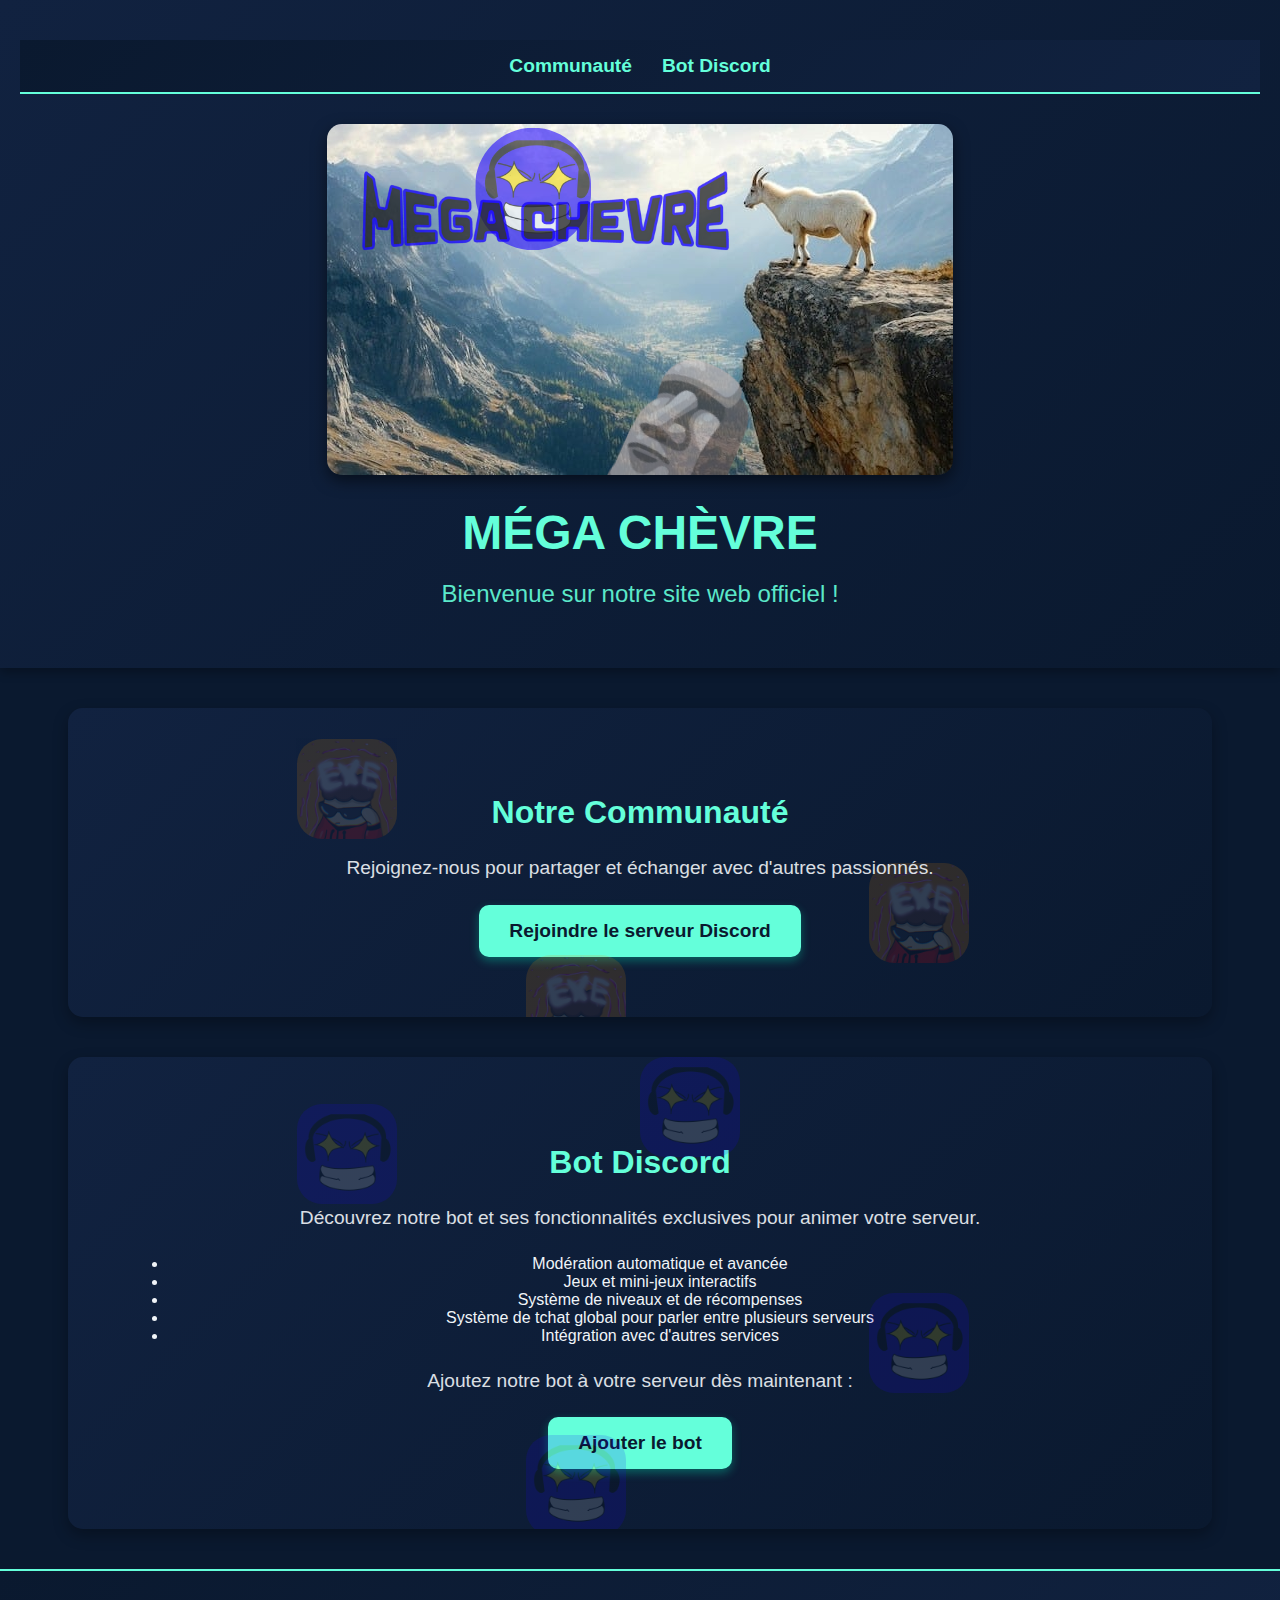
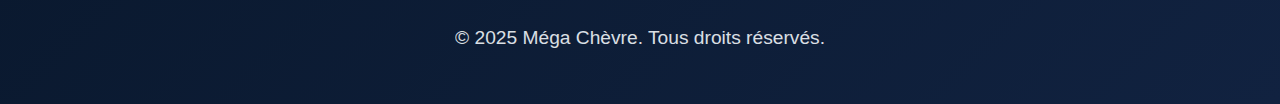
==== index.html @ 12d1c6c4 "Add files via upload" ====
<!DOCTYPE html>
<html lang="fr">
<head>
    <meta charset="UTF-8">
    <meta name="viewport" content="width=device-width, initial-scale=1.0">
    <title>Méga Chèvre | Accueil</title>
    <link rel="icon" href="Images/favicon.png" type="image/x-icon">
    <link rel="stylesheet" href="style.css">
</head>
<body>
    <header>
        <nav>
            <div class="nav-container">
                <a href="#Communaute" class="navigation-item">Communauté</a>
                <a href="#BotDiscord" class="navigation-item">Bot Discord</a>
            </div>
        </nav>
        <div class="banner">
            <img src="Images/banner.png" alt="Bannière Méga Chèvre">
        </div>
        <h1 id="title">Méga Chèvre</h1>
        <h2 id="subtitle">Bienvenue sur notre site web officiel !</h2>
    </header>
    <main>
        <section id="Communaute" class="section-container communaute-background">
            <div class="floating-images">
                <img src="Images/eliottexe_logo.png" alt="Bot Icon 1" class="floating-image">
                <img src="Images/eliottexe_logo.png" alt="Bot Icon 2" class="floating-image">
                <img src="Images/eliottexe_logo.png" alt="Bot Icon 3" class="floating-image">
            </div>
            <h2>Notre Communauté</h2>
            <p>Rejoignez-nous pour partager et échanger avec d'autres passionnés.</p>
            <a href="https://discord.gg/kjXVtxZYvr" target="_blank" class="button">Rejoindre le serveur Discord</a>
        </section>
        <section id="BotDiscord" class="section-container bot-background">
            <div class="floating-images">
                <img src="Images/megachevre_logo.png" alt="Bot Icon 1" class="floating-image">
                <img src="Images/megachevre_logo.png" alt="Bot Icon 2" class="floating-image">
                <img src="Images/megachevre_logo.png" alt="Bot Icon 3" class="floating-image">
                <img src="Images/megachevre_logo.png" alt="Bot Icon 4" class="floating-image">
            </div>
            <h2>Bot Discord</h2>
            <p>Découvrez notre bot et ses fonctionnalités exclusives pour animer votre serveur.</p>
            <ul>
                <li>Modération automatique et avancée</li>
                <li>Jeux et mini-jeux interactifs</li>
                <li>Système de niveaux et de récompenses</li>
                <li>Système de tchat global pour parler entre plusieurs serveurs</li>
                <li>Intégration avec d'autres services</li>
            </ul>
            <p>Ajoutez notre bot à votre serveur dès maintenant :</p>
            <a href="https://discord.com/oauth2/authorize?client_id=1223411356032696430" target="_blank" class="button">Ajouter le bot</a>
        </section>
    </main>
    <footer>
        <p>&copy; 2025 Méga Chèvre. Tous droits réservés.</p>
    </footer>
</body>
</html>
---- style.css ----
/* General Styles */
body {
    font-family: 'Poppins', sans-serif;
    margin: 0;
    padding: 0;
    background-color: #0A192F;
    color: #F0F4F8;
    overflow-x: hidden;
}

/* Header */
header {
    text-align: center;
    padding: 40px 20px;
    background: linear-gradient(135deg, #112240, #0A192F);
    box-shadow: 0 4px 10px rgba(0, 0, 0, 0.3);
}

#title {
    font-size: 3rem;
    margin: 10px 0;
    color: #64FFDA;
    font-weight: bold;
    text-transform: uppercase;
}

#subtitle {
    font-size: 1.5rem;
    font-weight: 300;
    opacity: 0.9;
}

/* Navigation */
nav {
    background: linear-gradient(135deg, #0A192F, #112240);
    padding: 15px 0;
    display: flex;
    justify-content: center;
    border-bottom: 2px solid #64FFDA;
    position: sticky;
    top: 0;
    width: 100%;
    z-index: 100;
}

.nav-container {
    display: flex;
    gap: 30px;
}

.navigation-item {
    text-decoration: none;
    color: #64FFDA;
    font-weight: bold;
    font-size: 1.2rem;
    transition: all 0.3s ease-in-out;
    position: relative;
}

.navigation-item::after {
    content: '';
    display: block;
    width: 0;
    height: 3px;
    background: #64FFDA;
    transition: width 0.3s;
    position: absolute;
    bottom: -5px;
    left: 50%;
    transform: translateX(-50%);
}

.navigation-item:hover::after {
    width: 100%;
}

.navigation-item:hover {
    color: #F0F4F8;
}

/* Banner */
.banner img {
    max-width: 90%;
    height: auto;
    display: block;
    margin: 30px auto;
    border-radius: 15px;
    box-shadow: 0 6px 15px rgba(0, 0, 0, 0.5);
}

/* Sections */
.section-container {
    padding: 60px;
    text-align: center;
    background: linear-gradient(135deg, #112240, #0A192F);
    margin: 40px auto;
    width: 80%;
    border-radius: 15px;
    box-shadow: 0 6px 15px rgba(0, 0, 0, 0.3);
    transition: transform 0.3s ease-in-out;
}

.section-container:hover {
    transform: scale(1.02);
}

h2 {
    color: #64FFDA;
    font-size: 2rem;
    margin-bottom: 20px;
}

p {
    font-size: 1.2rem;
    line-height: 1.8;
    opacity: 0.9;
}

/* Floating Images for Bot Discord and Community Sections */
.bot-background, .communaute-background {
    position: relative;
    overflow: hidden;
}

.floating-images {
    position: absolute;
    width: 100%;
    height: 100%;
    top: 0;
    left: 0;
    pointer-events: none;
}

.floating-image {
    position: absolute;
    width: 100px;
    opacity: 0.15;
    animation: floatAnimation 6s infinite ease-in-out;
    border-radius: 25px;
}

.floating-image:nth-child(1) {
    top: 10%;
    left: 20%;
    animation-duration: 5s;
}

.floating-image:nth-child(2) {
    top: 50%;
    left: 70%;
    animation-duration: 7s;
}

.floating-image:nth-child(3) {
    top: 80%;
    left: 40%;
    animation-duration: 6s;
}

@keyframes floatAnimation {
    0% { transform: translateY(0); }
    50% { transform: translateY(-20px); }
    100% { transform: translateY(0); }
}

/* Button */
.button {
    display: inline-block;
    padding: 15px 30px;
    font-size: 1.2rem;
    font-weight: bold;
    color: #0A192F;
    background-color: #64FFDA;
    border: none;
    border-radius: 10px;
    text-decoration: none;
    transition: all 0.3s ease-in-out;
    box-shadow: 0 4px 10px rgba(0, 255, 200, 0.3);
}

.button:hover {
    background-color: #52e0c4;
    box-shadow: 0 6px 15px rgba(0, 255, 200, 0.5);
    transform: scale(1.05);
}

/* Footer */
footer {
    text-align: center;
    padding: 30px;
    background: linear-gradient(135deg, #0A192F, #112240);
    border-top: 2px solid #64FFDA;
    font-size: 1rem;
}
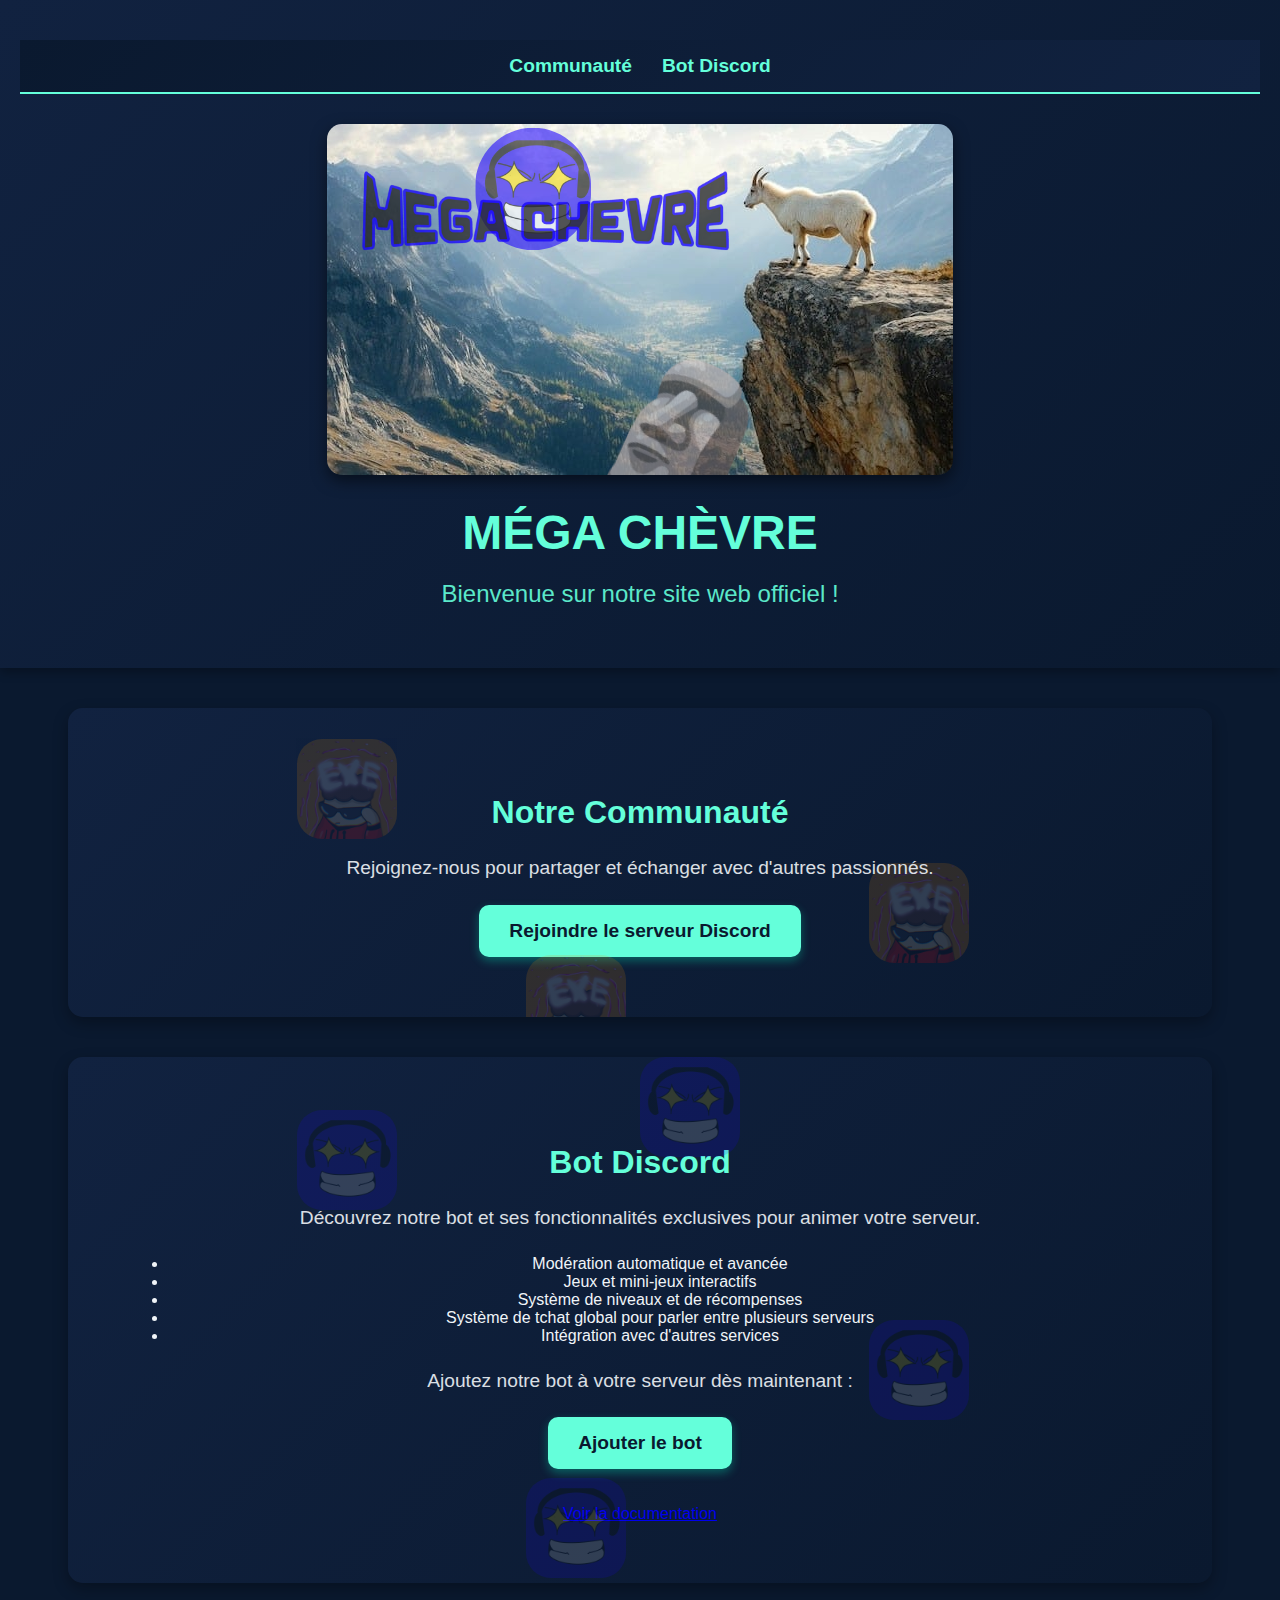
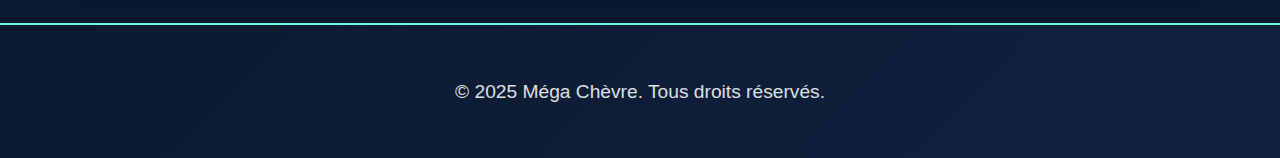
==== commit 8d7e69ef: "Update index.html" ====
--- a/index.html
+++ b/index.html
@@ -50,10 +50,12 @@
             </ul>
             <p>Ajoutez notre bot à votre serveur dès maintenant :</p>
             <a href="https://discord.com/oauth2/authorize?client_id=1223411356032696430" target="_blank" class="button">Ajouter le bot</a>
+            <br><br><br>
+            <a href="Pages/BotDocumentation/documentation.html" target="_blank">Voir la documentation</a>
         </section>
     </main>
     <footer>
         <p>&copy; 2025 Méga Chèvre. Tous droits réservés.</p>
     </footer>
 </body>
-</html>+</html>
--- a/style.css
+++ b/style.css
@@ -1,4 +1,9 @@
 /* General Styles */
+
+html {
+    scroll-behavior: smooth;
+}
+
 body {
     font-family: 'Poppins', sans-serif;
     margin: 0;
@@ -191,4 +196,4 @@
     background: linear-gradient(135deg, #0A192F, #112240);
     border-top: 2px solid #64FFDA;
     font-size: 1rem;
-}+}
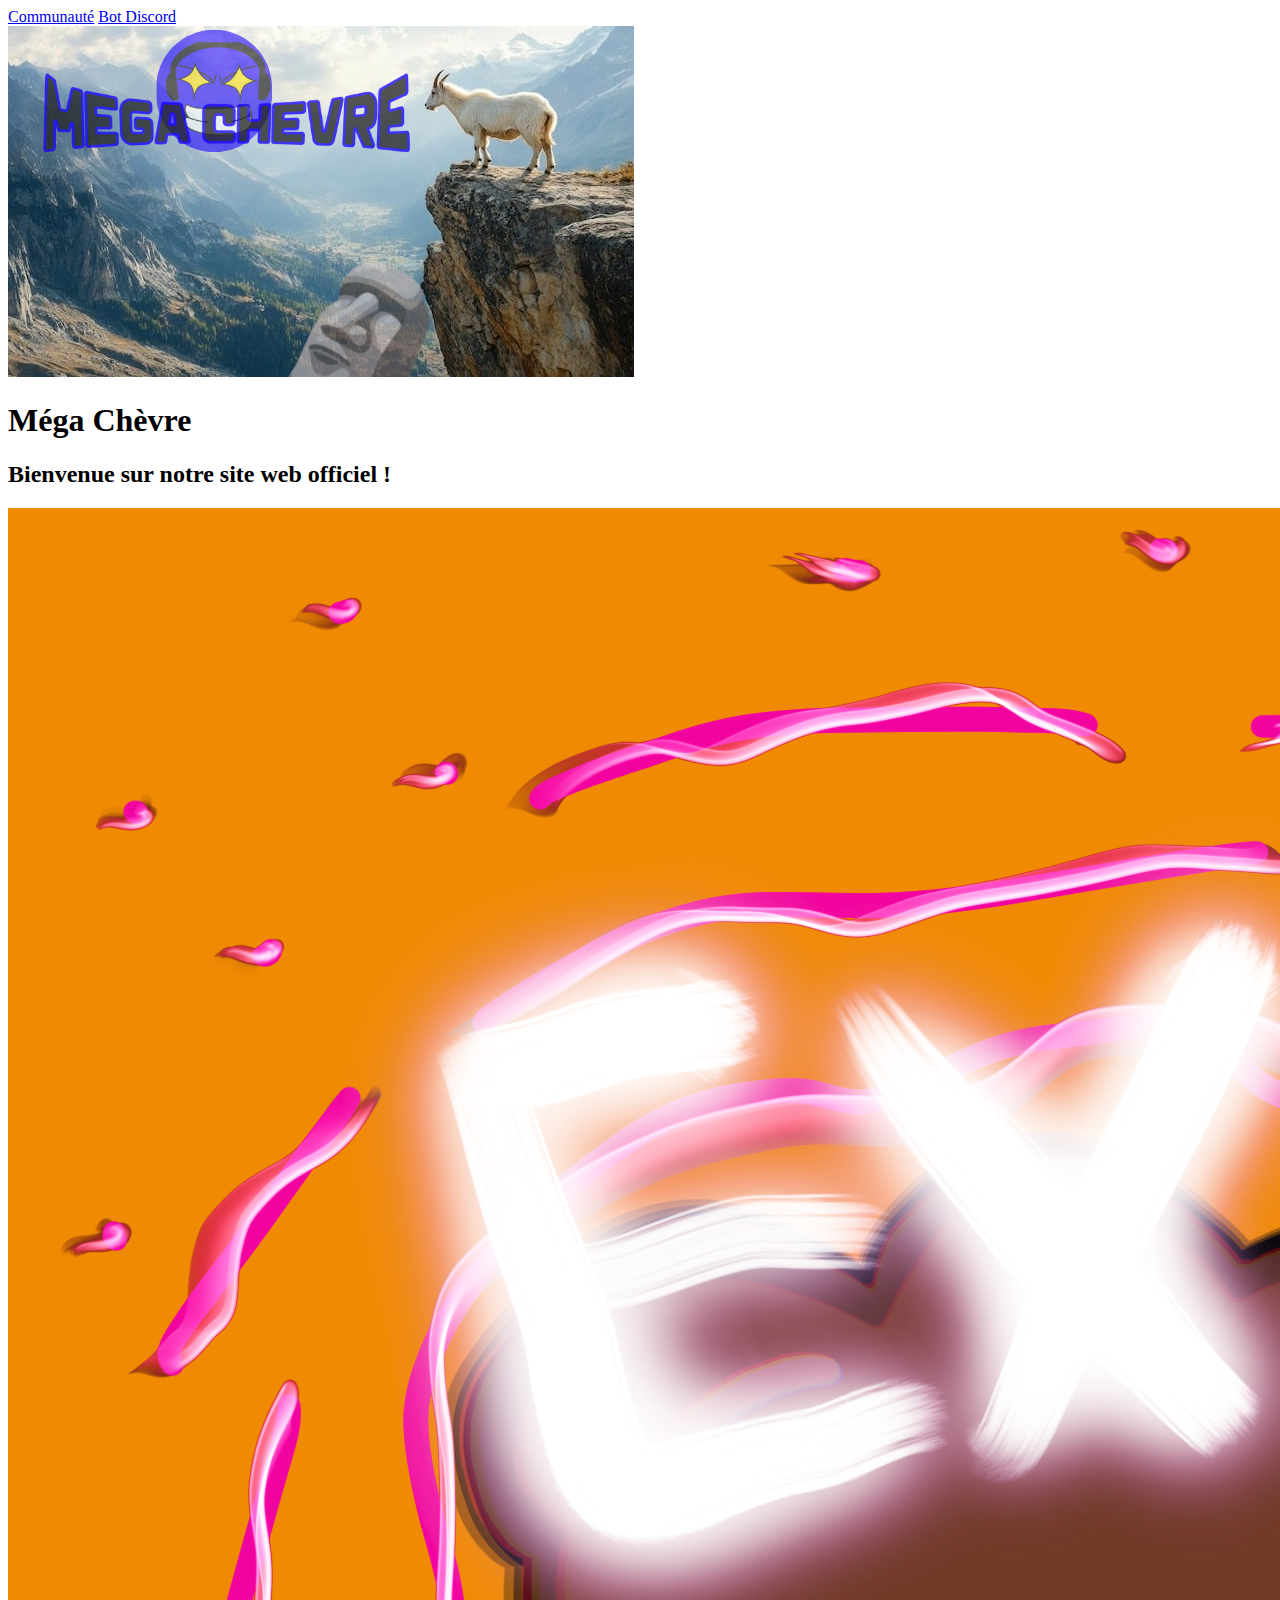
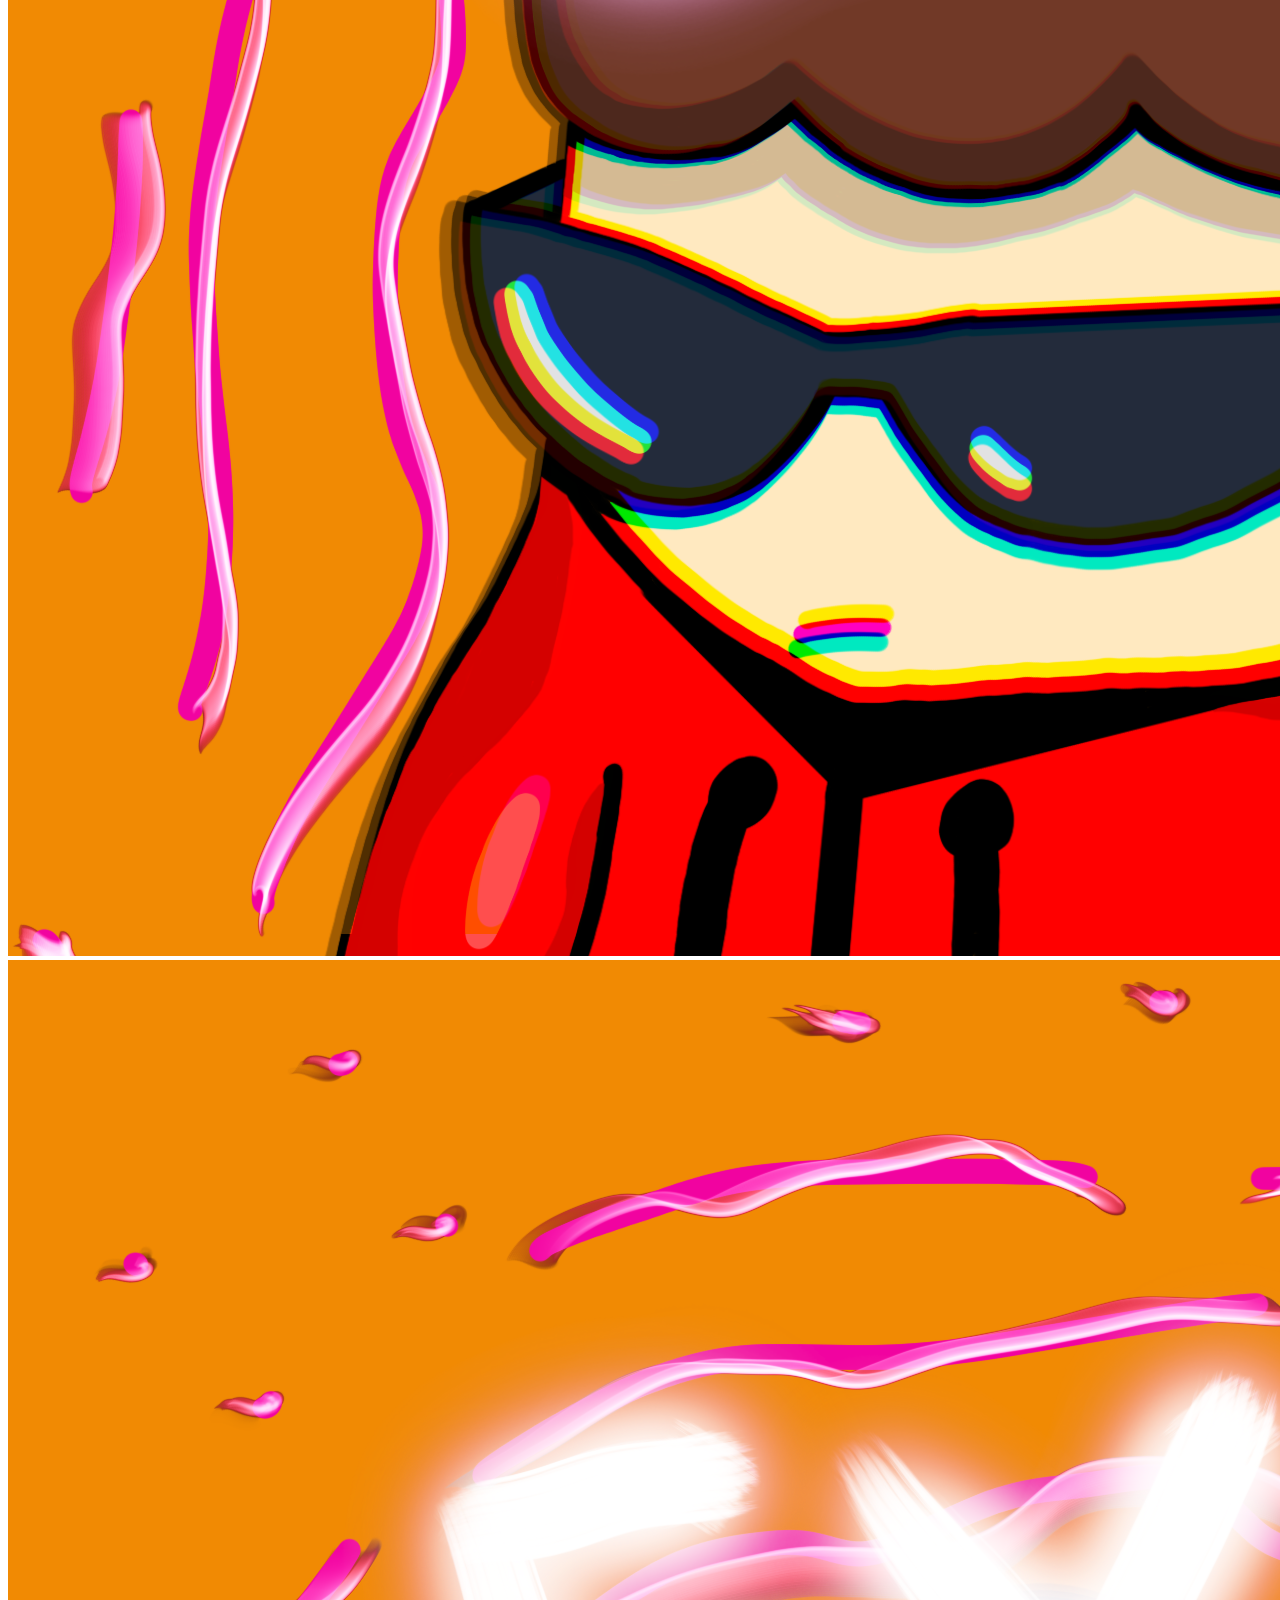
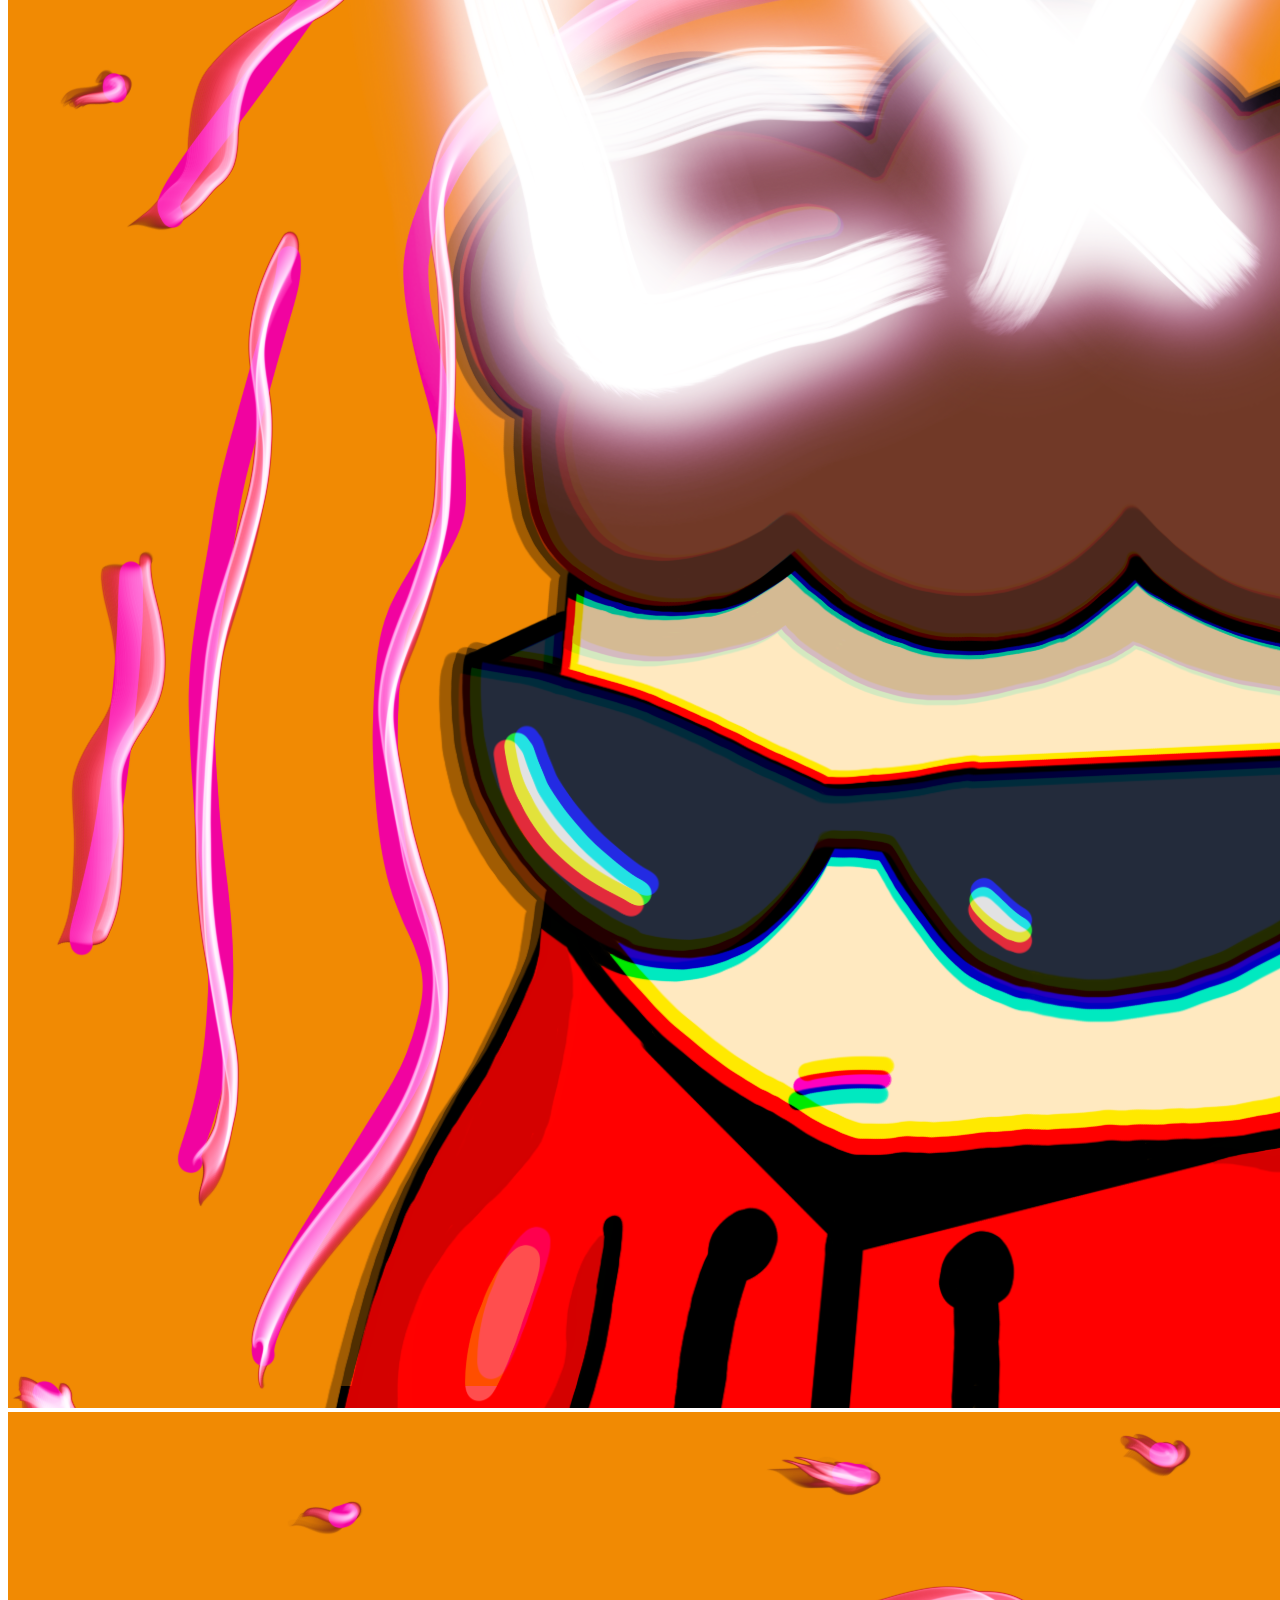
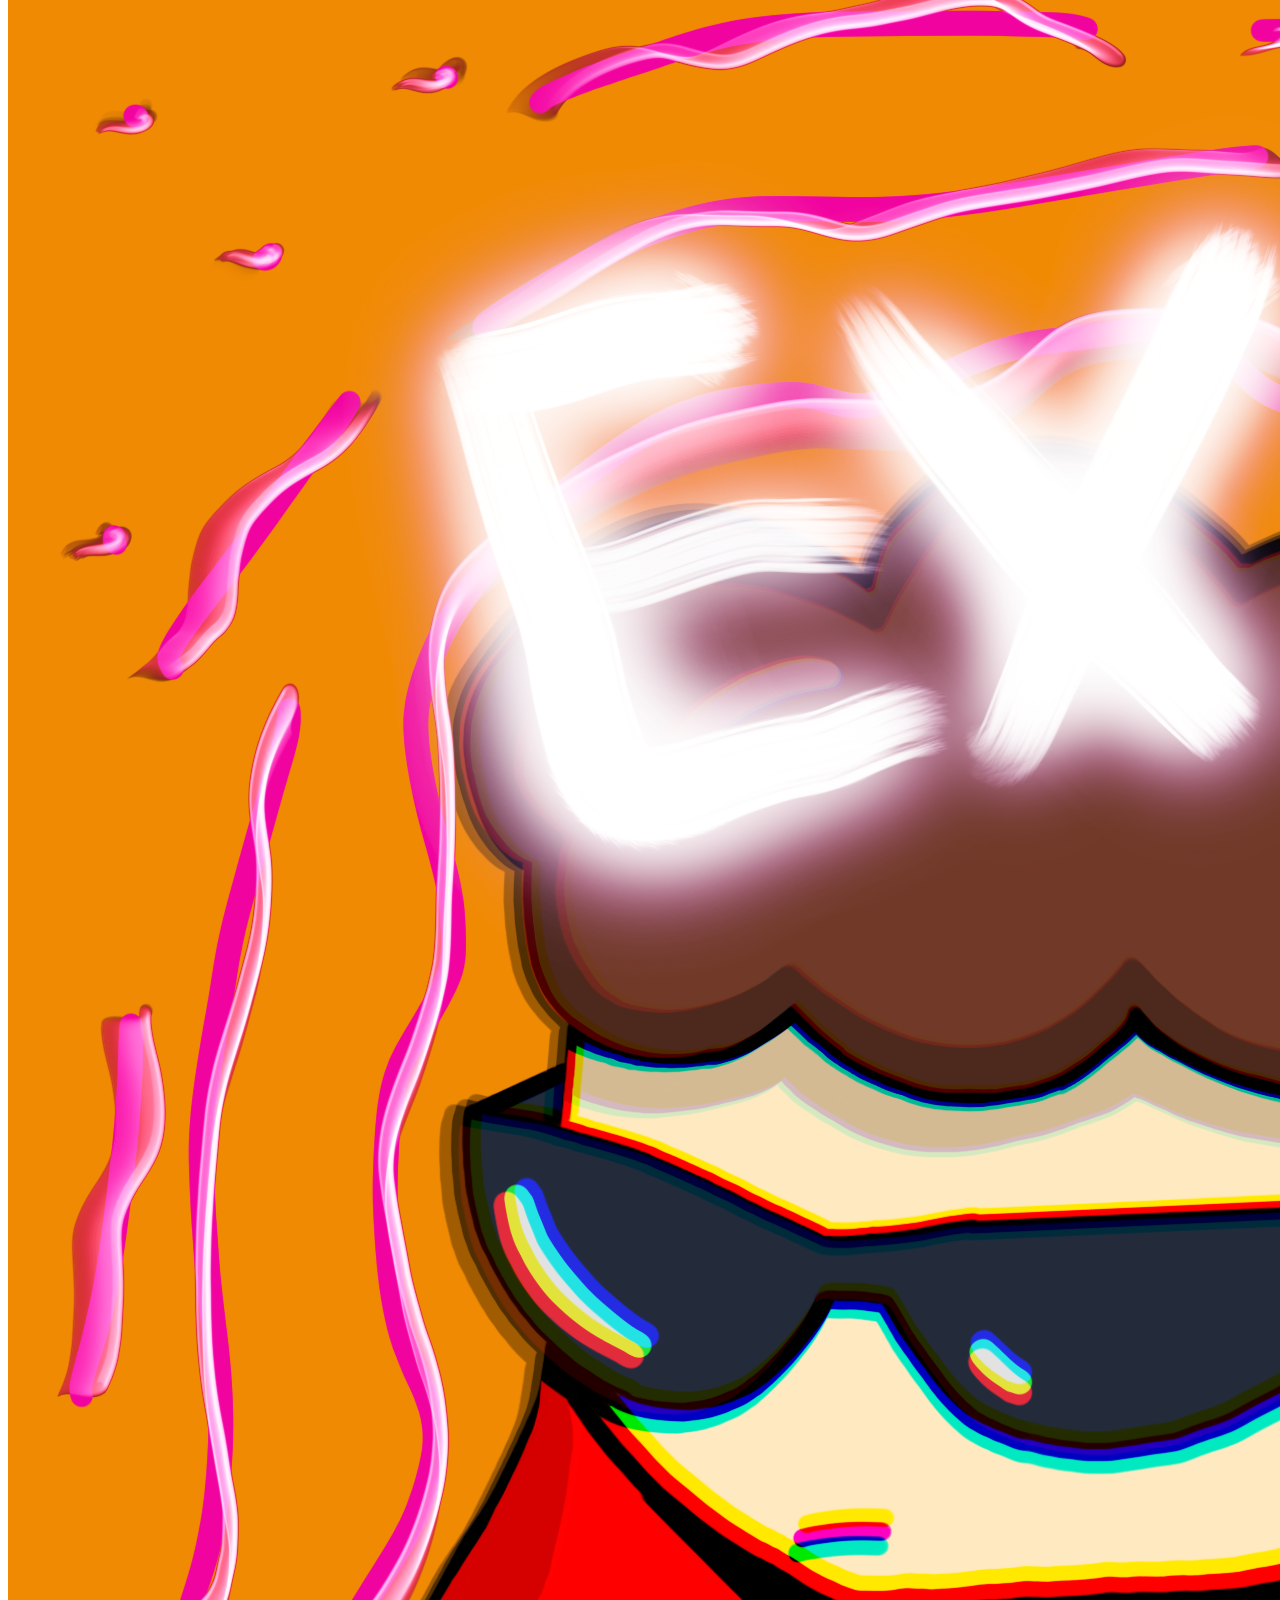
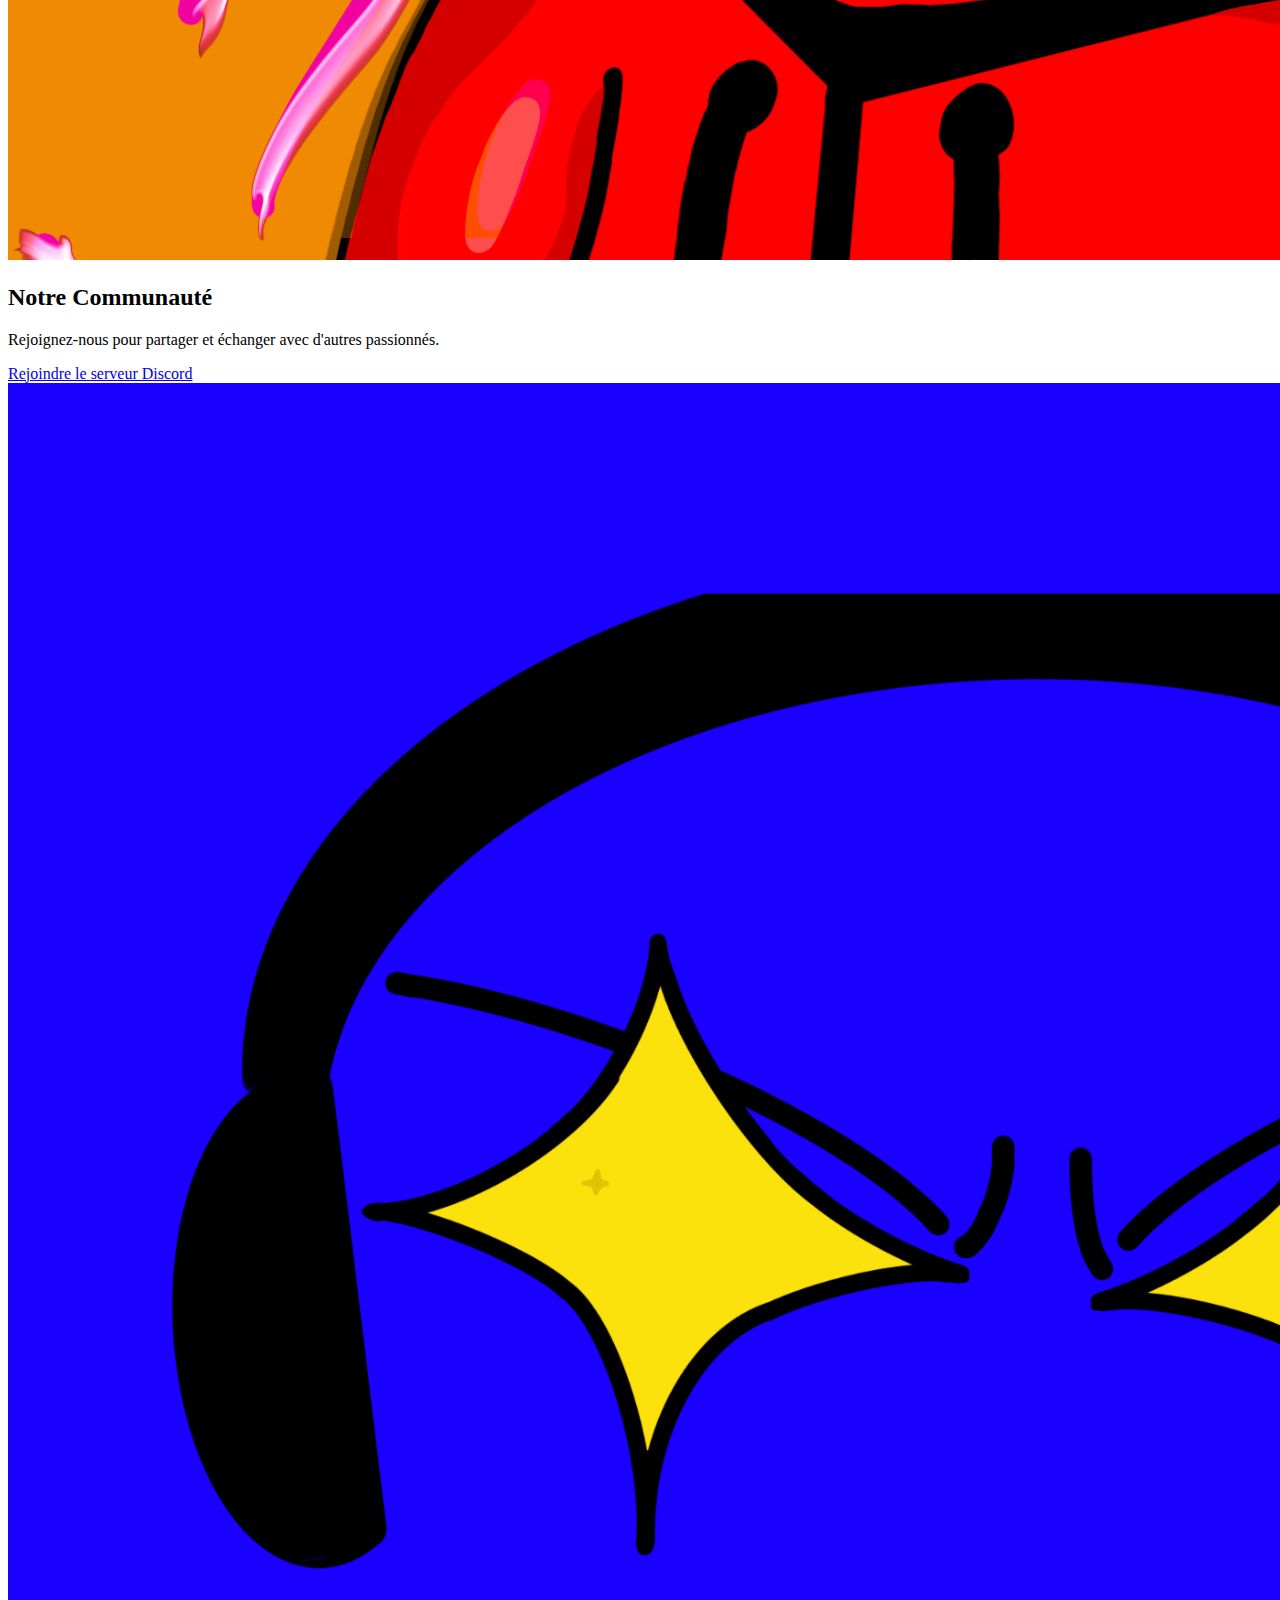
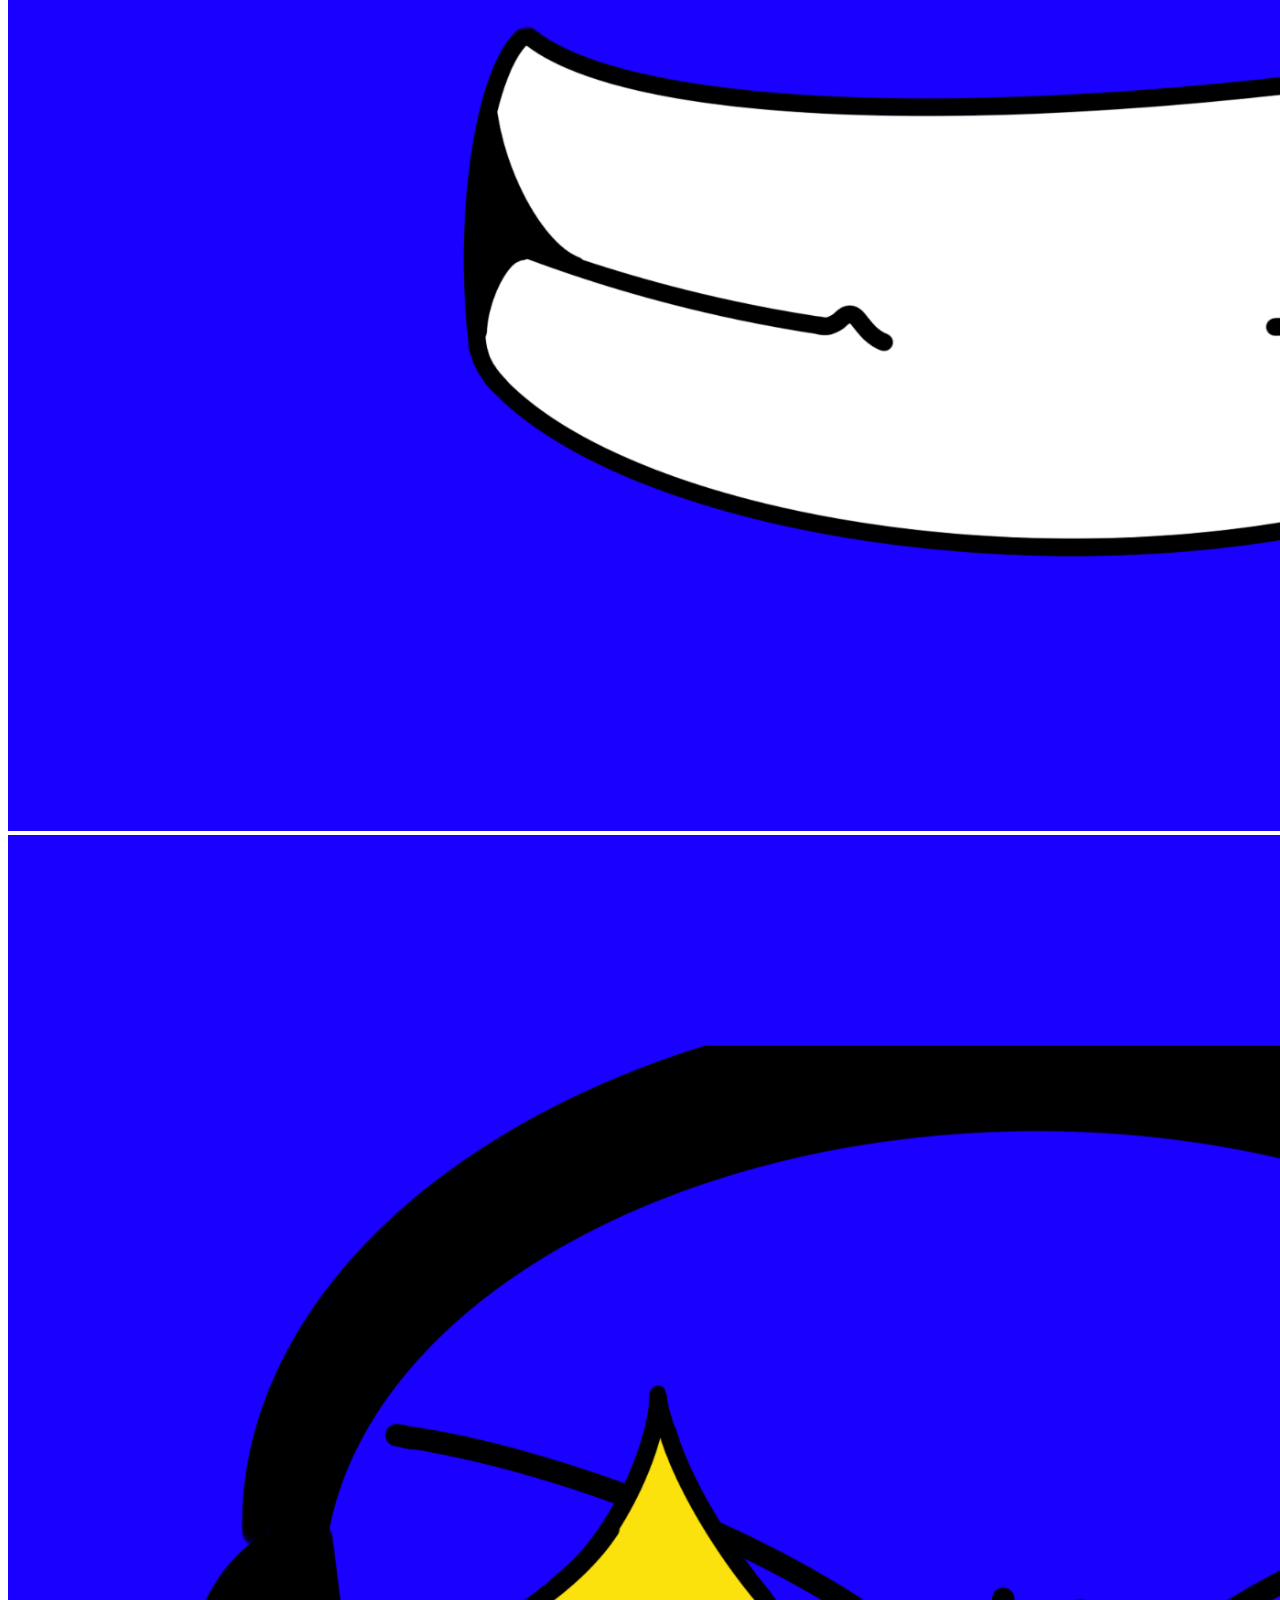
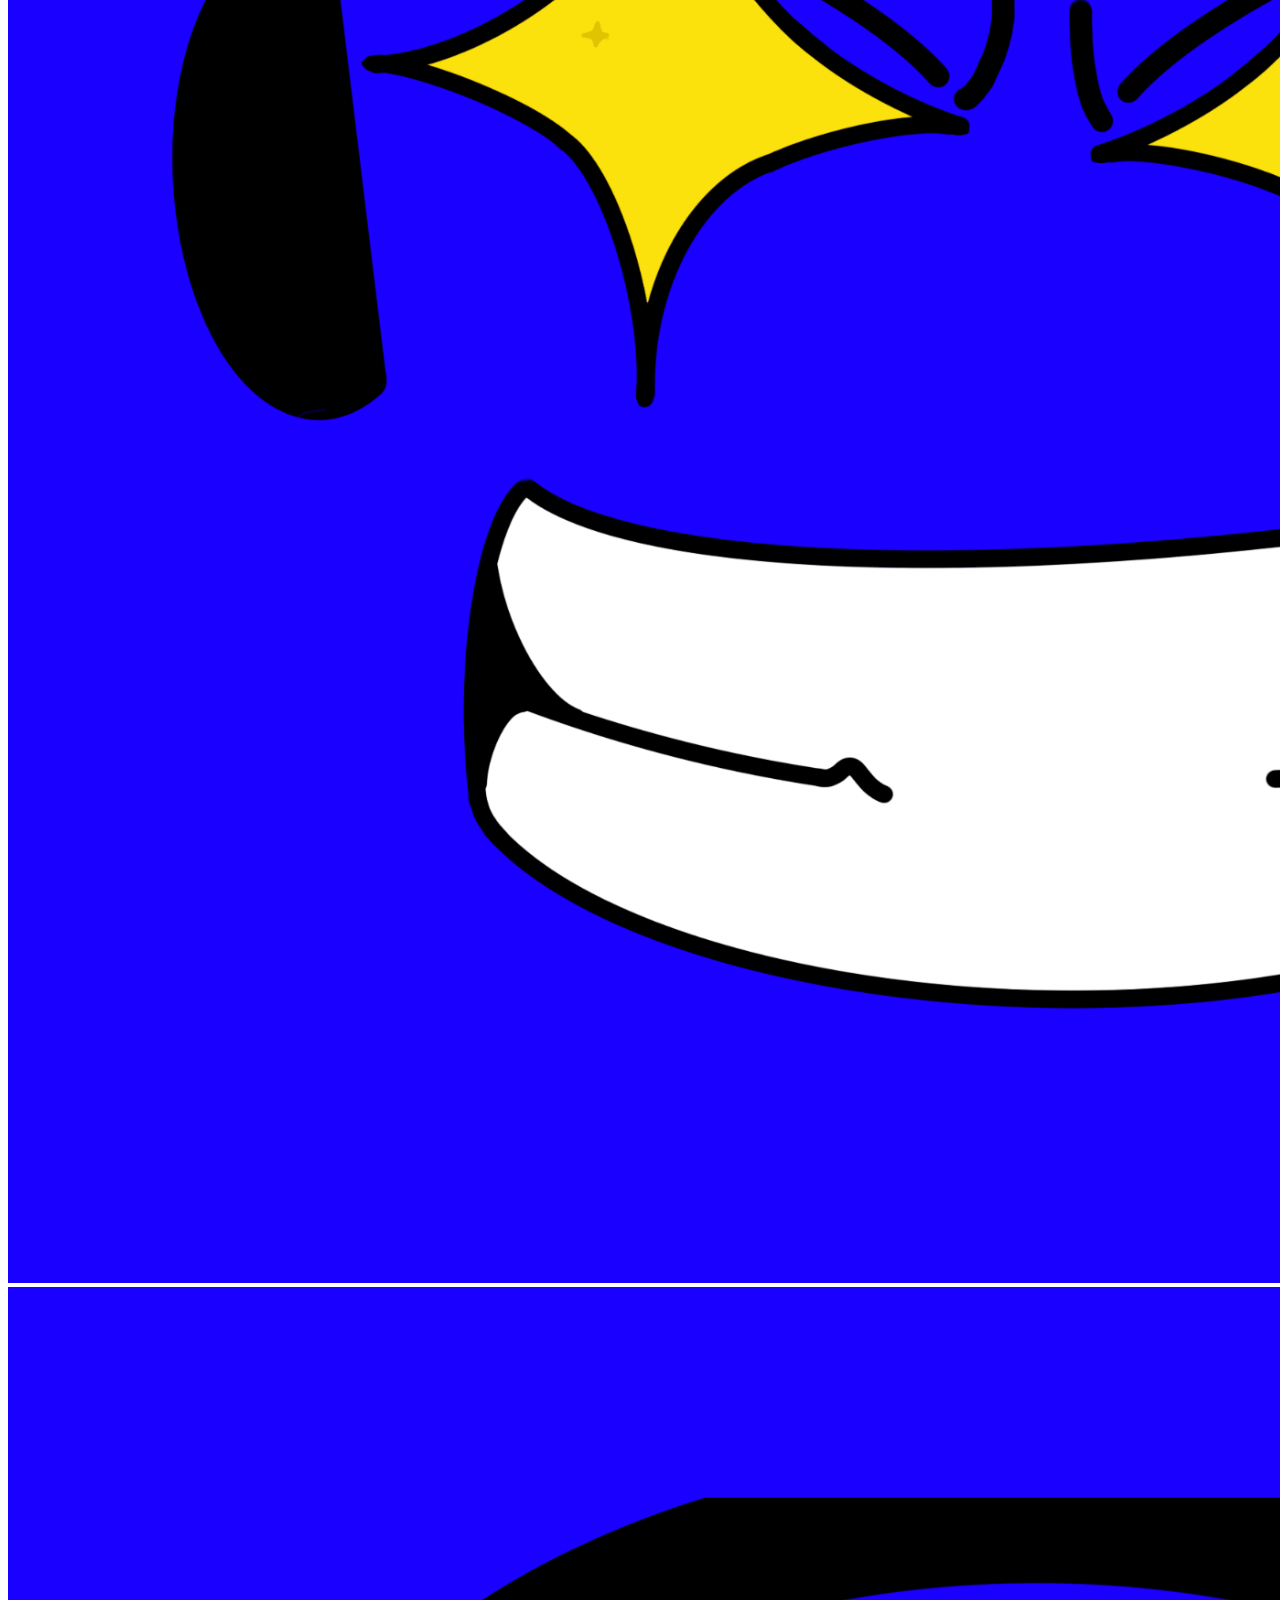
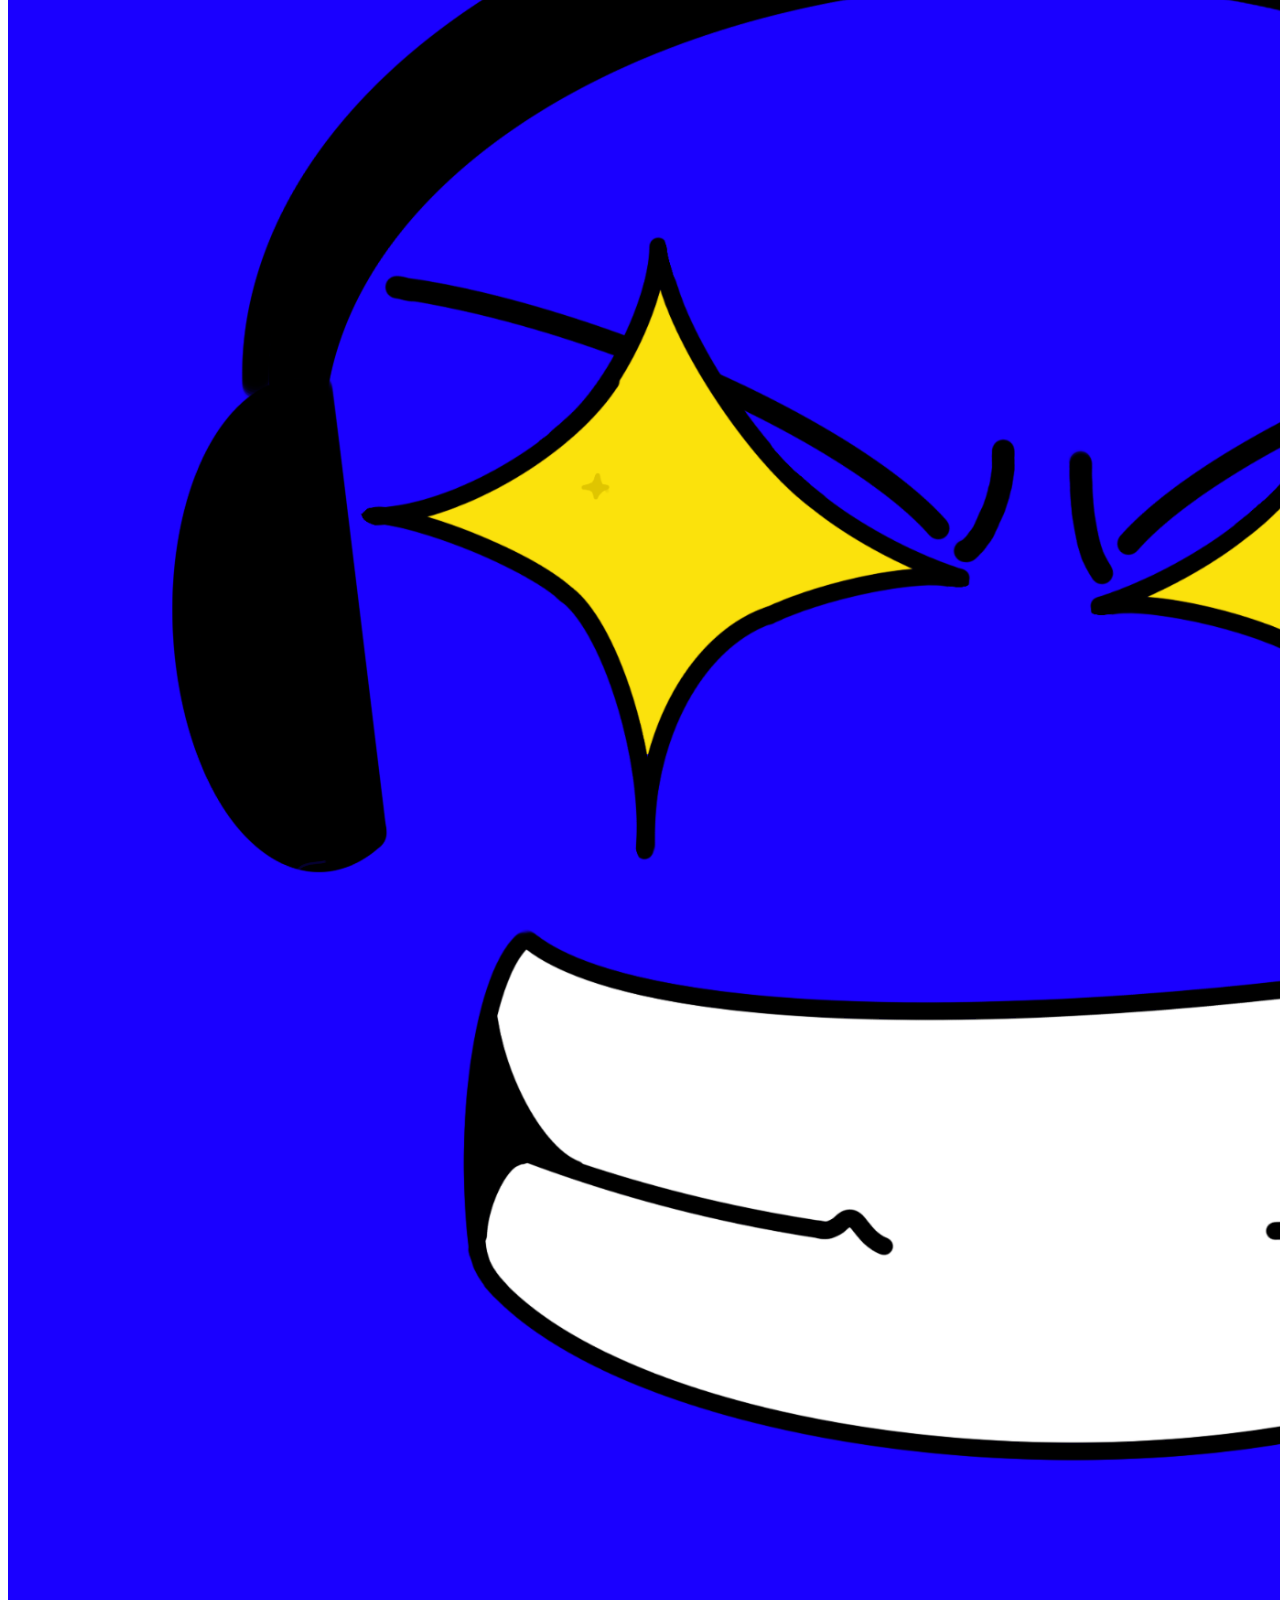
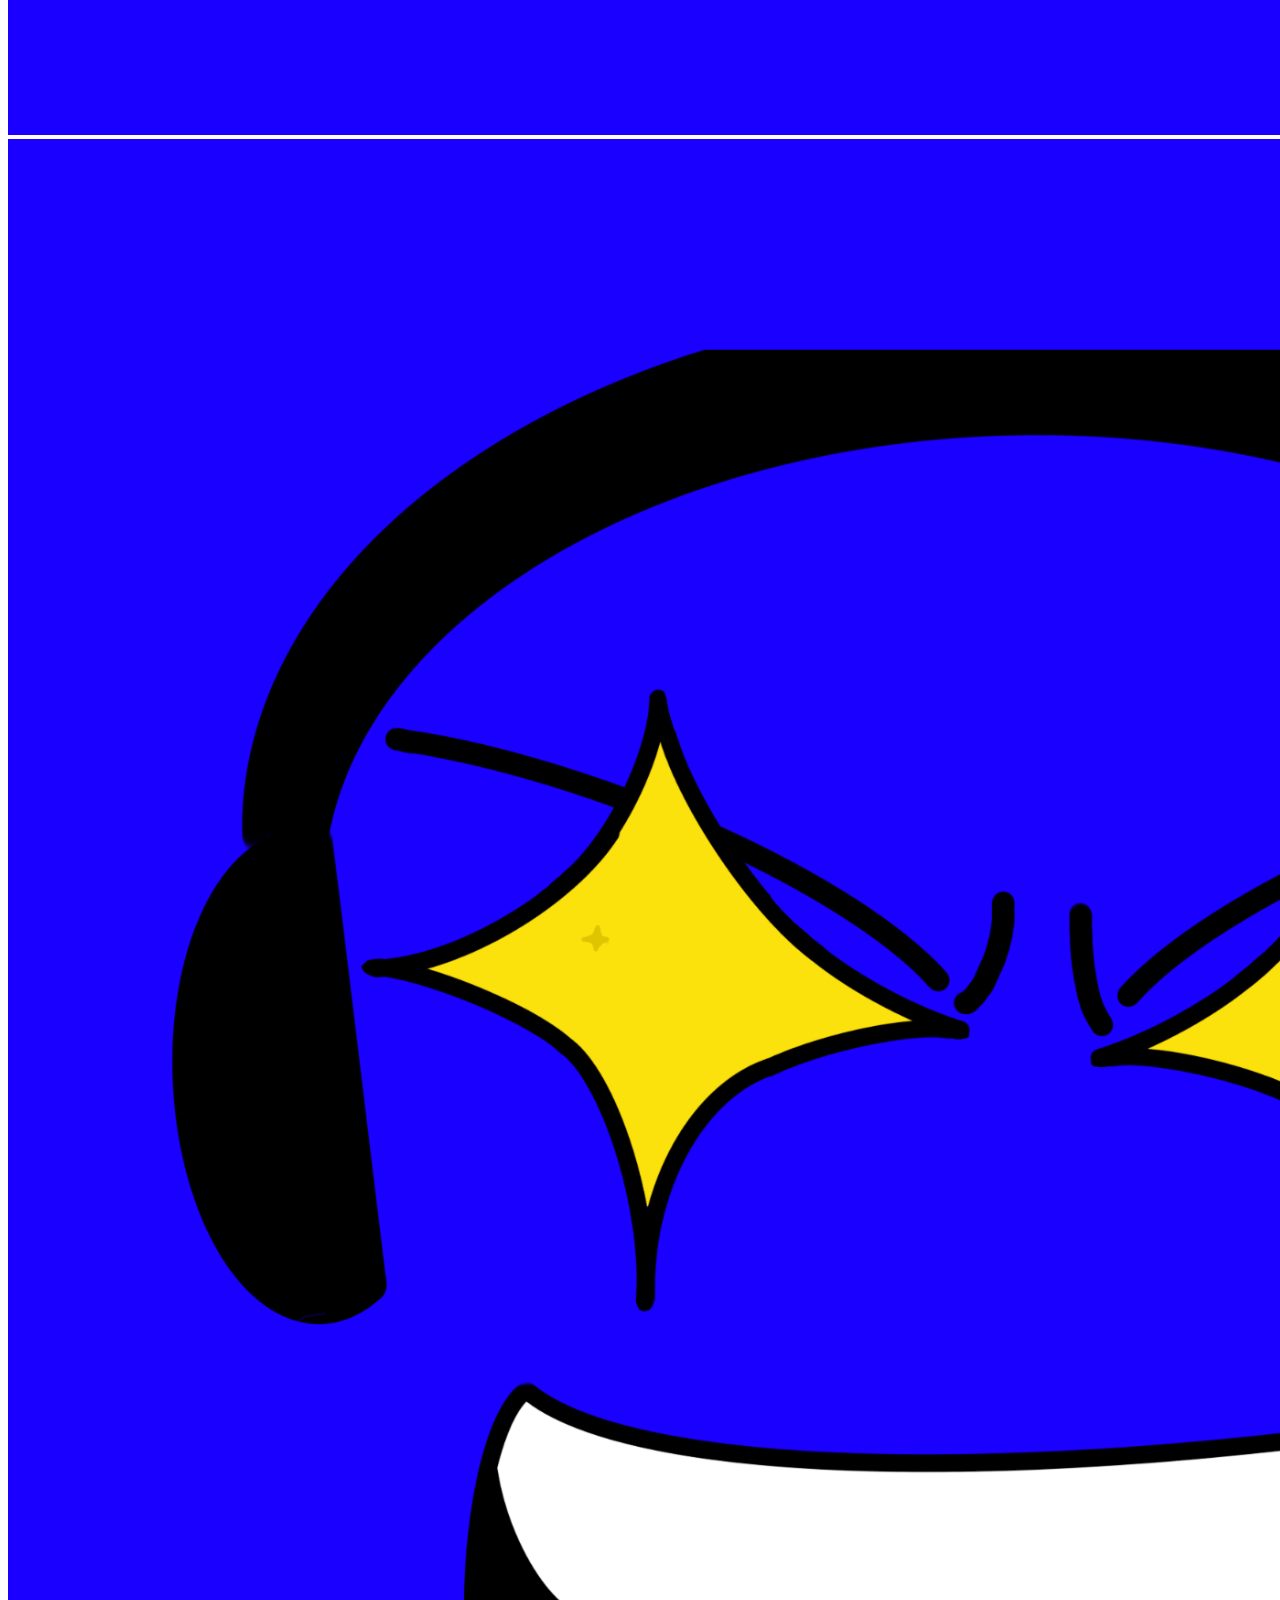
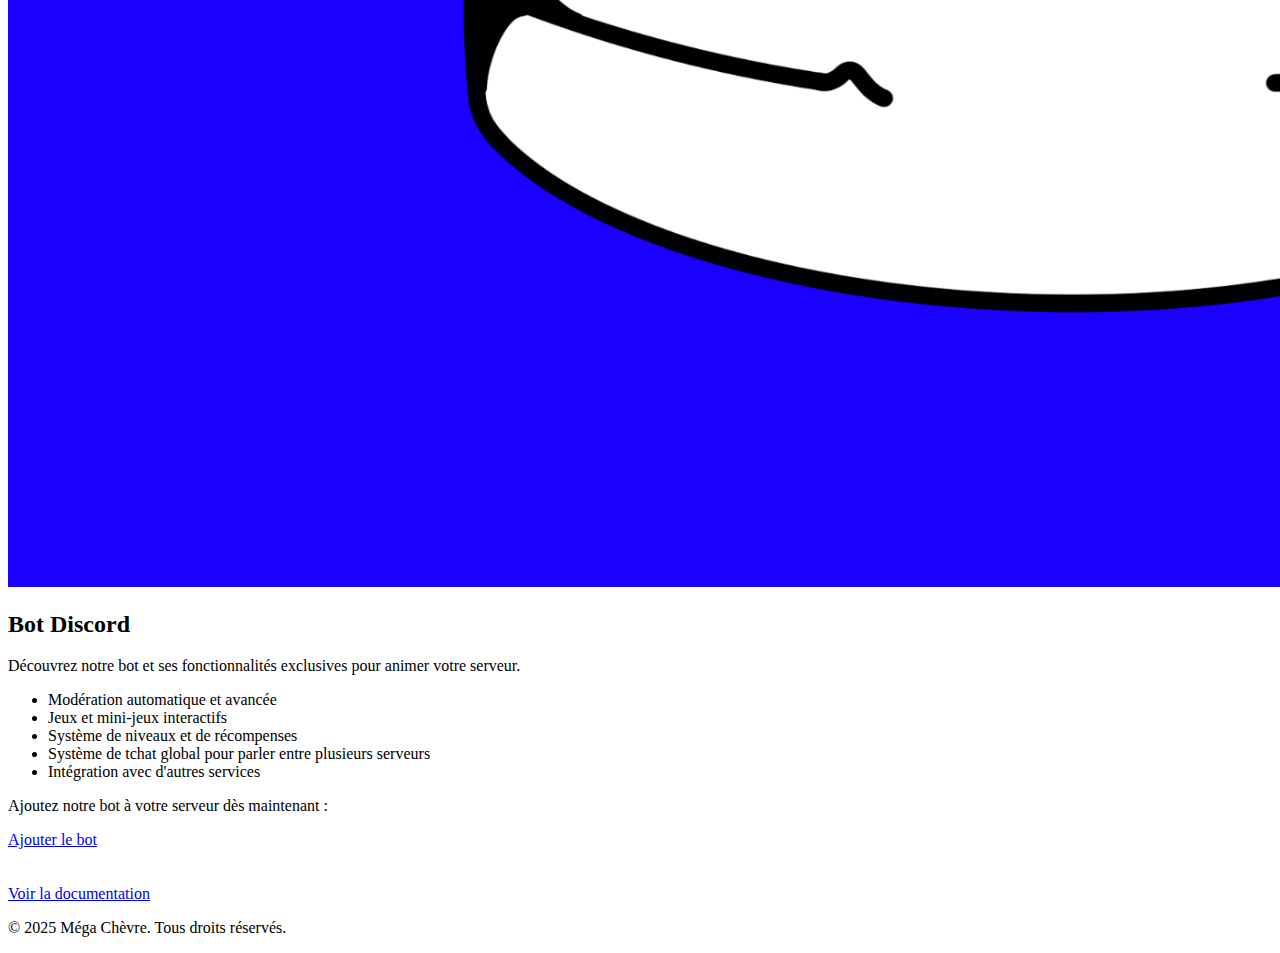
==== commit 86f2611a: "Update index.html" ====
--- a/index.html
+++ b/index.html
@@ -5,7 +5,7 @@
     <meta name="viewport" content="width=device-width, initial-scale=1.0">
     <title>Méga Chèvre | Accueil</title>
     <link rel="icon" href="Images/favicon.png" type="image/x-icon">
-    <link rel="stylesheet" href="style.css">
+    <link rel="stylesheet" href="https://megachevre.work.gd/?path=style.css">
 </head>
 <body>
     <header>
@@ -51,7 +51,7 @@
             <p>Ajoutez notre bot à votre serveur dès maintenant :</p>
             <a href="https://discord.com/oauth2/authorize?client_id=1223411356032696430" target="_blank" class="button">Ajouter le bot</a>
             <br><br><br>
-            <a href="Pages/BotDocumentation/documentation.html" target="_blank">Voir la documentation</a>
+            <a href="https://megachevre.work.gd/?path=Pages/BotDocumentation/documentation.html" target="_blank">Voir la documentation</a>
         </section>
     </main>
     <footer>
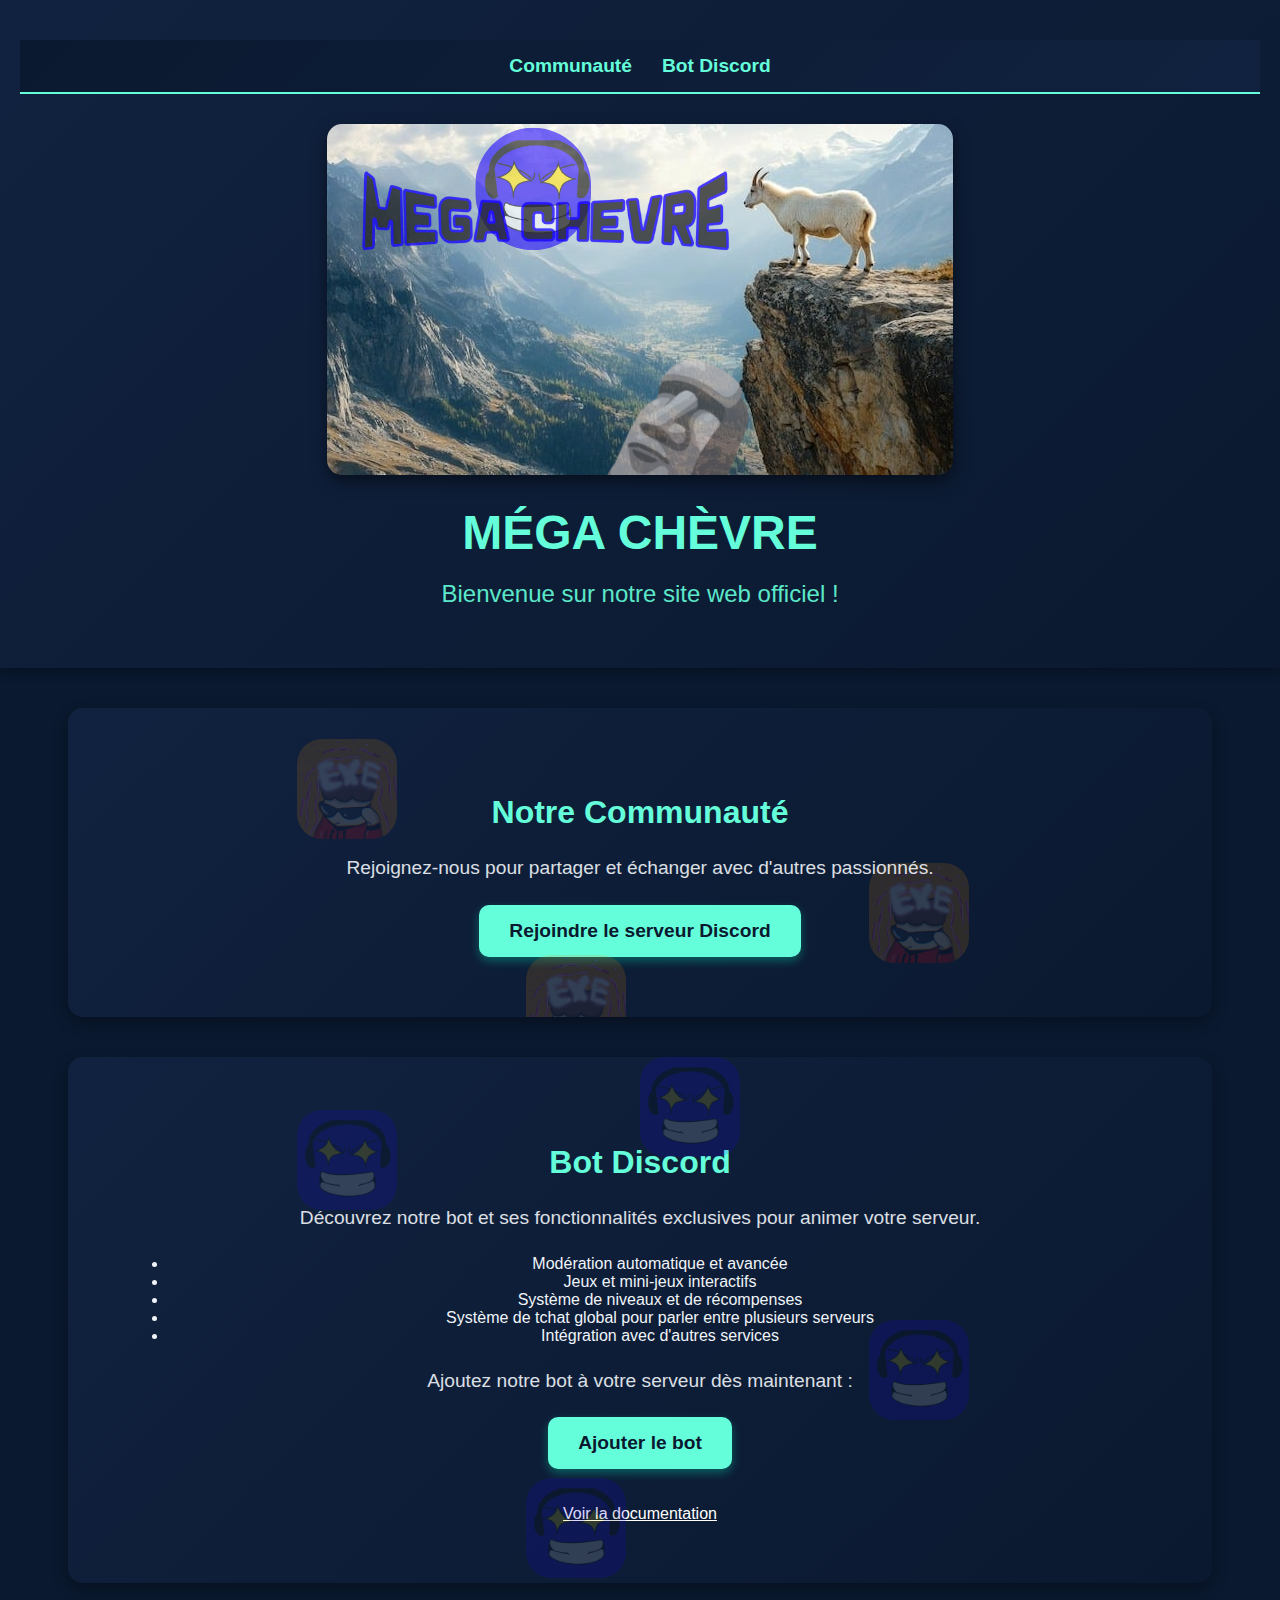
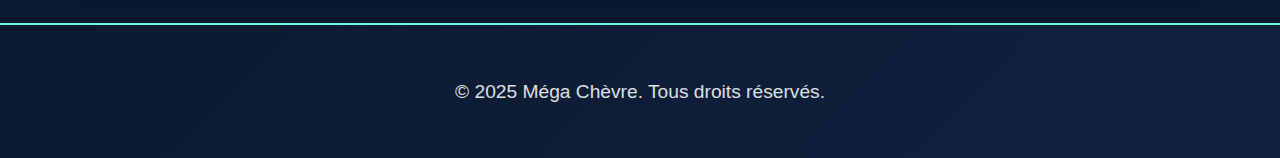
==== commit dbc25ef7: "Update index.html" ====
--- a/index.html
+++ b/index.html
@@ -5,7 +5,7 @@
     <meta name="viewport" content="width=device-width, initial-scale=1.0">
     <title>Méga Chèvre | Accueil</title>
     <link rel="icon" href="Images/favicon.png" type="image/x-icon">
-    <link rel="stylesheet" href="https://megachevre.work.gd/?path=style.css">
+    <link rel="stylesheet" href="style.css">
 </head>
 <body>
     <header>
--- a/style.css
+++ b/style.css
@@ -0,0 +1,203 @@
+/* General Styles */
+
+html {
+    scroll-behavior: smooth;
+}
+
+body {
+    font-family: 'Poppins', sans-serif;
+    margin: 0;
+    padding: 0;
+    background-color: #0A192F;
+    color: #F0F4F8;
+    overflow-x: hidden;
+}
+
+/* Header */
+header {
+    text-align: center;
+    padding: 40px 20px;
+    background: linear-gradient(135deg, #112240, #0A192F);
+    box-shadow: 0 4px 10px rgba(0, 0, 0, 0.3);
+}
+
+#title {
+    font-size: 3rem;
+    margin: 10px 0;
+    color: #64FFDA;
+    font-weight: bold;
+    text-transform: uppercase;
+}
+
+#subtitle {
+    font-size: 1.5rem;
+    font-weight: 300;
+    opacity: 0.9;
+}
+
+/* Navigation */
+nav {
+    background: linear-gradient(135deg, #0A192F, #112240);
+    padding: 15px 0;
+    display: flex;
+    justify-content: center;
+    border-bottom: 2px solid #64FFDA;
+    position: sticky;
+    top: 0;
+    width: 100%;
+    z-index: 100;
+}
+
+.nav-container {
+    display: flex;
+    gap: 30px;
+}
+
+.navigation-item {
+    text-decoration: none;
+    color: #64FFDA;
+    font-weight: bold;
+    font-size: 1.2rem;
+    transition: all 0.3s ease-in-out;
+    position: relative;
+}
+
+.navigation-item::after {
+    content: '';
+    display: block;
+    width: 0;
+    height: 3px;
+    background: #64FFDA;
+    transition: width 0.3s;
+    position: absolute;
+    bottom: -5px;
+    left: 50%;
+    transform: translateX(-50%);
+}
+
+.navigation-item:hover::after {
+    width: 100%;
+}
+
+.navigation-item:hover {
+    color: #F0F4F8;
+}
+
+/* Banner */
+.banner img {
+    max-width: 90%;
+    height: auto;
+    display: block;
+    margin: 30px auto;
+    border-radius: 15px;
+    box-shadow: 0 6px 15px rgba(0, 0, 0, 0.5);
+}
+
+/* Sections */
+.section-container {
+    padding: 60px;
+    text-align: center;
+    background: linear-gradient(135deg, #112240, #0A192F);
+    margin: 40px auto;
+    width: 80%;
+    border-radius: 15px;
+    box-shadow: 0 6px 15px rgba(0, 0, 0, 0.3);
+    transition: transform 0.3s ease-in-out;
+}
+
+.section-container:hover {
+    transform: scale(1.02);
+}
+
+h2 {
+    color: #64FFDA;
+    font-size: 2rem;
+    margin-bottom: 20px;
+}
+
+p {
+    font-size: 1.2rem;
+    line-height: 1.8;
+    opacity: 0.9;
+}
+
+a {
+    color: white;
+}
+
+/* Floating Images for Bot Discord and Community Sections */
+.bot-background, .communaute-background {
+    position: relative;
+    overflow: hidden;
+}
+
+.floating-images {
+    position: absolute;
+    width: 100%;
+    height: 100%;
+    top: 0;
+    left: 0;
+    pointer-events: none;
+}
+
+.floating-image {
+    position: absolute;
+    width: 100px;
+    opacity: 0.15;
+    animation: floatAnimation 6s infinite ease-in-out;
+    border-radius: 25px;
+}
+
+.floating-image:nth-child(1) {
+    top: 10%;
+    left: 20%;
+    animation-duration: 5s;
+}
+
+.floating-image:nth-child(2) {
+    top: 50%;
+    left: 70%;
+    animation-duration: 7s;
+}
+
+.floating-image:nth-child(3) {
+    top: 80%;
+    left: 40%;
+    animation-duration: 6s;
+}
+
+@keyframes floatAnimation {
+    0% { transform: translateY(0); }
+    50% { transform: translateY(-20px); }
+    100% { transform: translateY(0); }
+}
+
+/* Button */
+.button {
+    display: inline-block;
+    padding: 15px 30px;
+    font-size: 1.2rem;
+    font-weight: bold;
+    color: #0A192F;
+    background-color: #64FFDA;
+    border: none;
+    border-radius: 10px;
+    text-decoration: none;
+    transition: all 0.3s ease-in-out;
+    box-shadow: 0 4px 10px rgba(0, 255, 200, 0.3);
+}
+
+.button:hover {
+    background-color: #52e0c4;
+    box-shadow: 0 6px 15px rgba(0, 255, 200, 0.5);
+    transform: scale(1.05);
+}
+
+/* Footer */
+footer {
+    text-align: center;
+    padding: 30px;
+    background: linear-gradient(135deg, #0A192F, #112240);
+    border-top: 2px solid #64FFDA;
+    font-size: 1rem;
+}
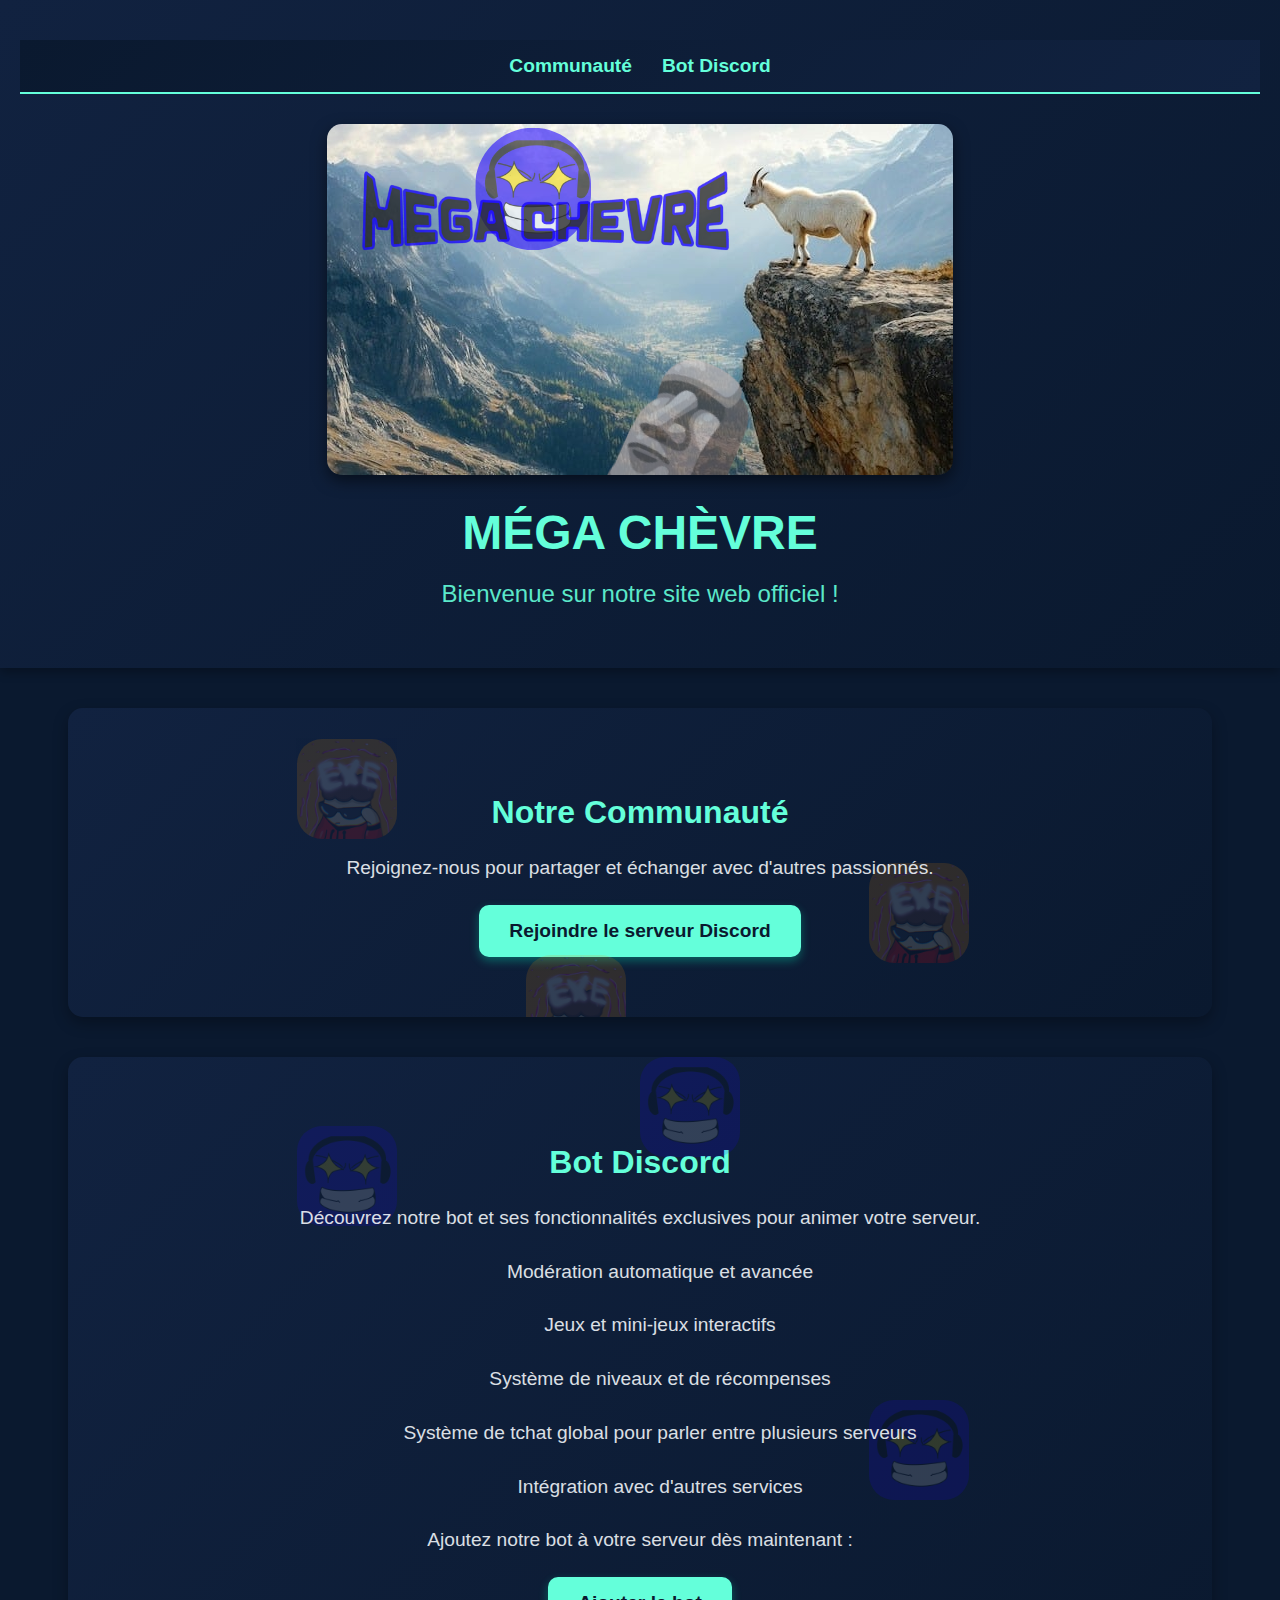
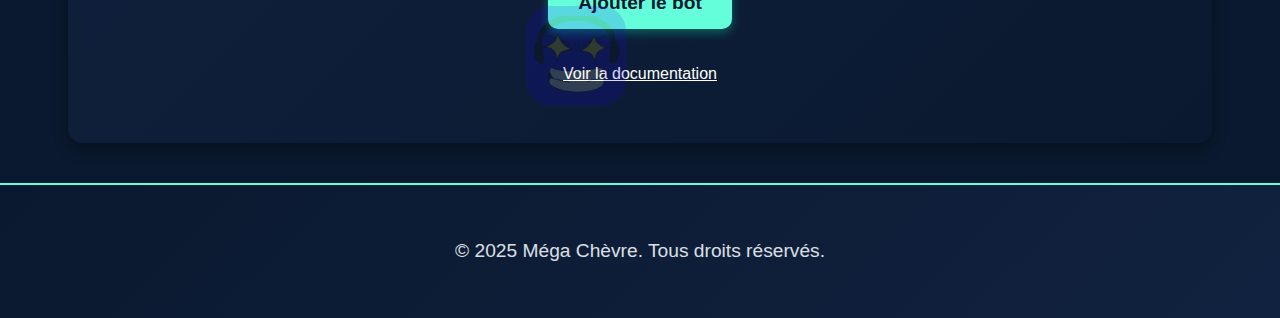
==== commit e75f0ce9: "Update index.html" ====
--- a/index.html
+++ b/index.html
@@ -42,16 +42,16 @@
             <h2>Bot Discord</h2>
             <p>Découvrez notre bot et ses fonctionnalités exclusives pour animer votre serveur.</p>
             <ul>
-                <li>Modération automatique et avancée</li>
-                <li>Jeux et mini-jeux interactifs</li>
-                <li>Système de niveaux et de récompenses</li>
-                <li>Système de tchat global pour parler entre plusieurs serveurs</li>
-                <li>Intégration avec d'autres services</li>
+                <p>Modération automatique et avancée</p>
+                <p>Jeux et mini-jeux interactifs</p>
+                <p>Système de niveaux et de récompenses</p>
+                <p>Système de tchat global pour parler entre plusieurs serveurs</p>
+                <p>Intégration avec d'autres services</p>
             </ul>
             <p>Ajoutez notre bot à votre serveur dès maintenant :</p>
             <a href="https://discord.com/oauth2/authorize?client_id=1223411356032696430" target="_blank" class="button">Ajouter le bot</a>
             <br><br><br>
-            <a href="https://megachevre.work.gd/?path=Pages/BotDocumentation/documentation.html" target="_blank">Voir la documentation</a>
+            <a href="Pages/BotDocumentation/documentation.html" target="_self">Voir la documentation</a>
         </section>
     </main>
     <footer>
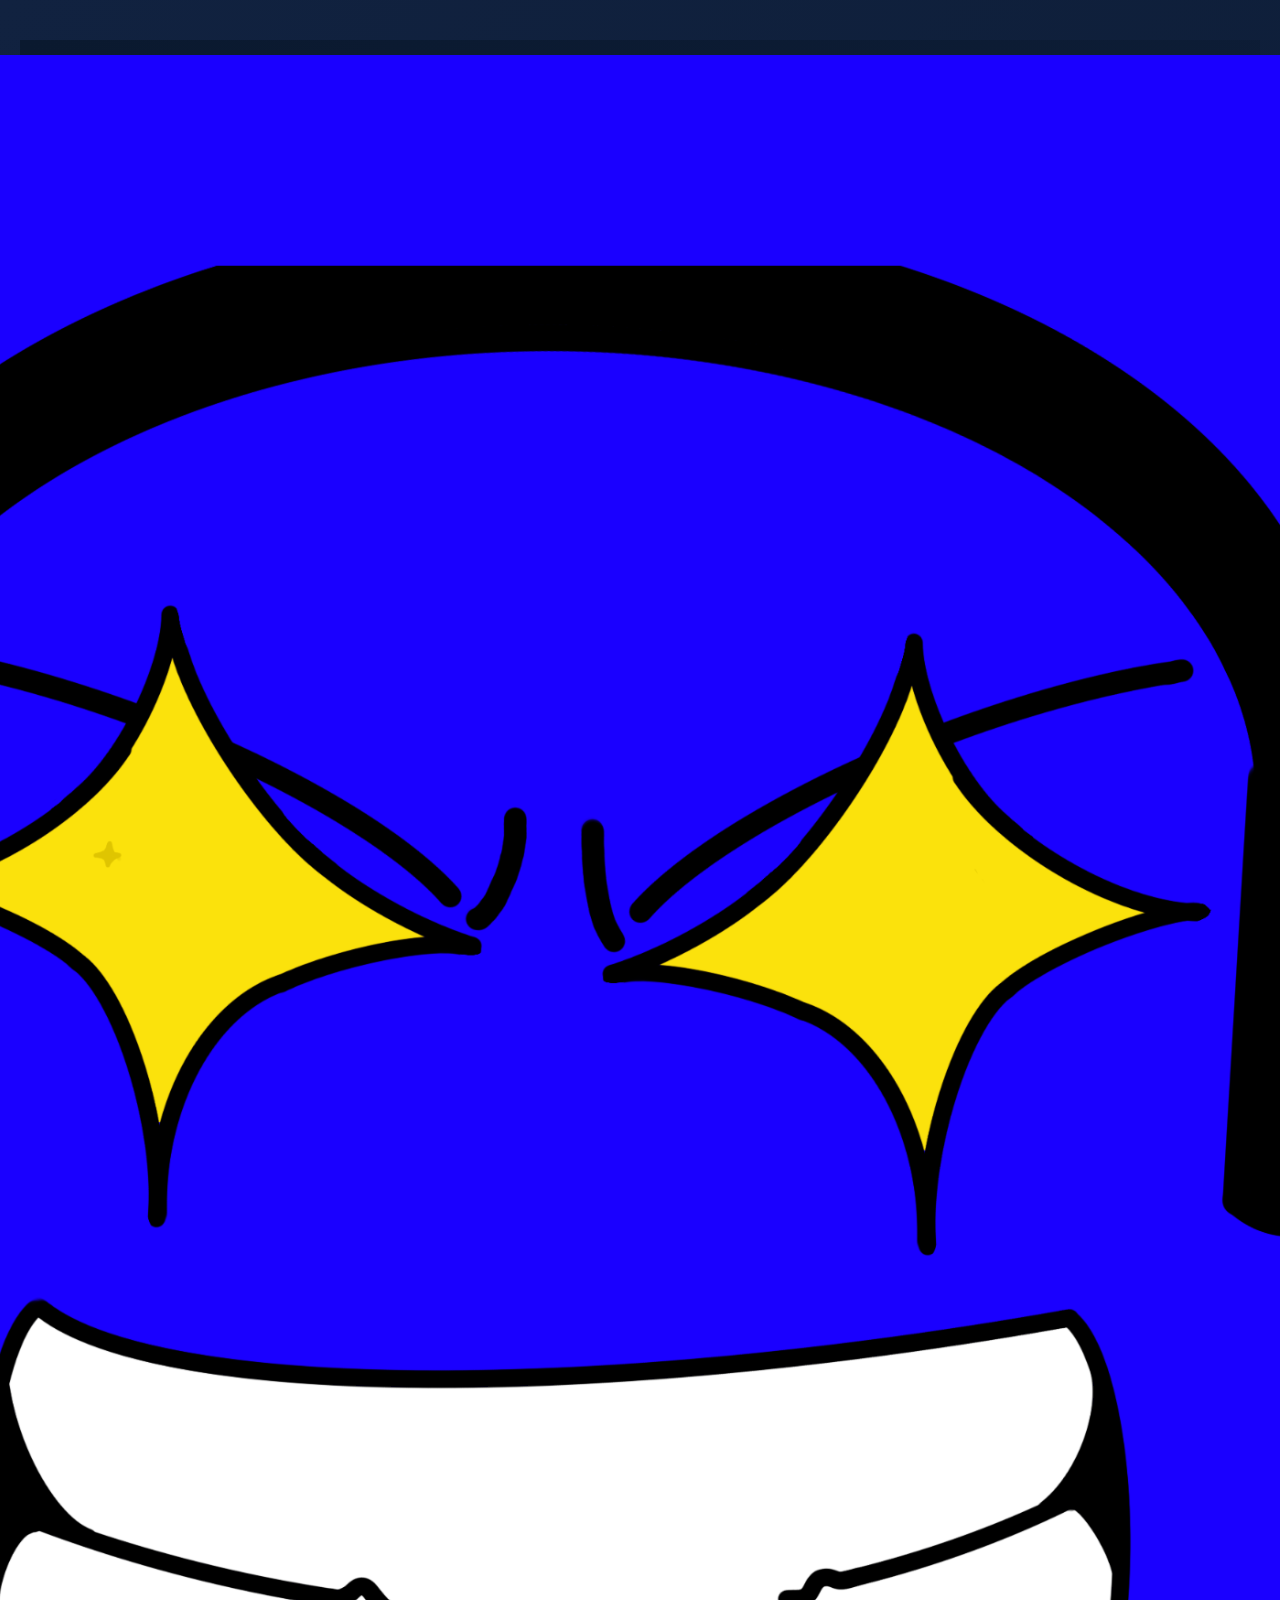
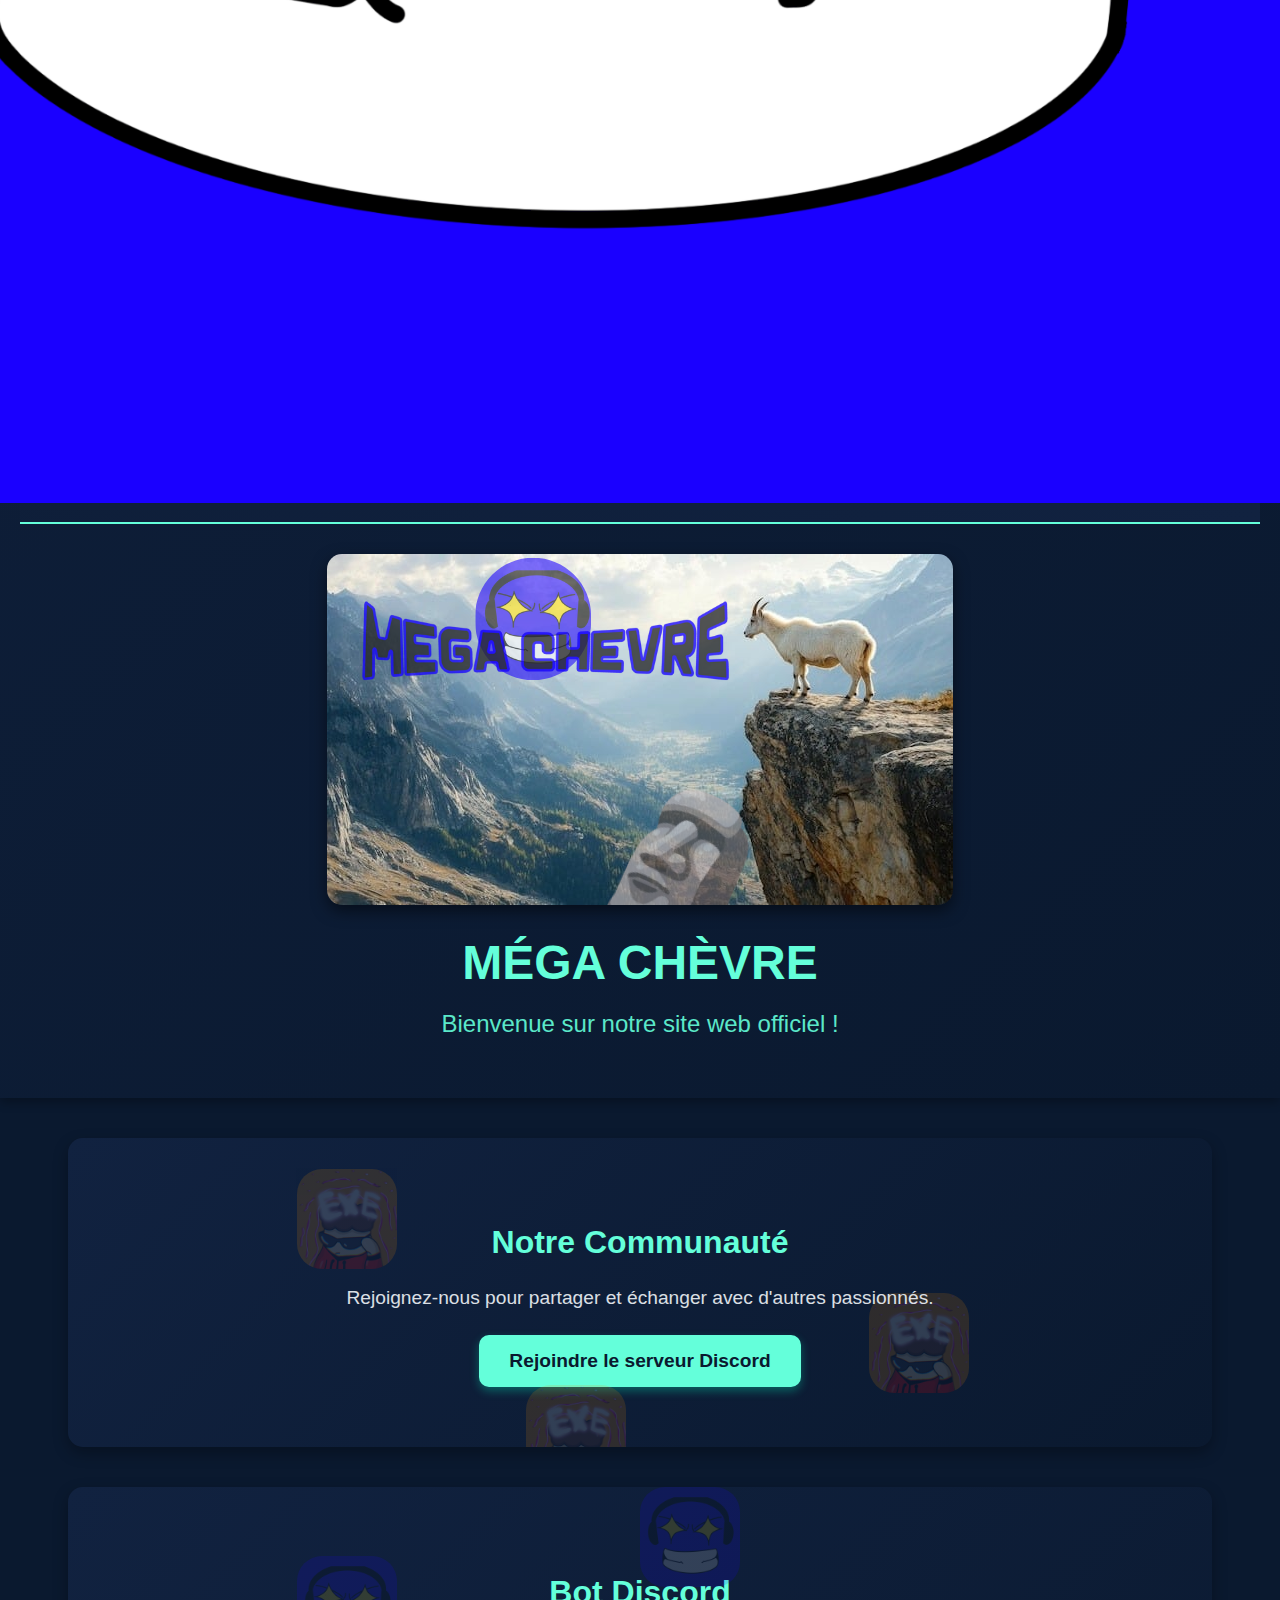
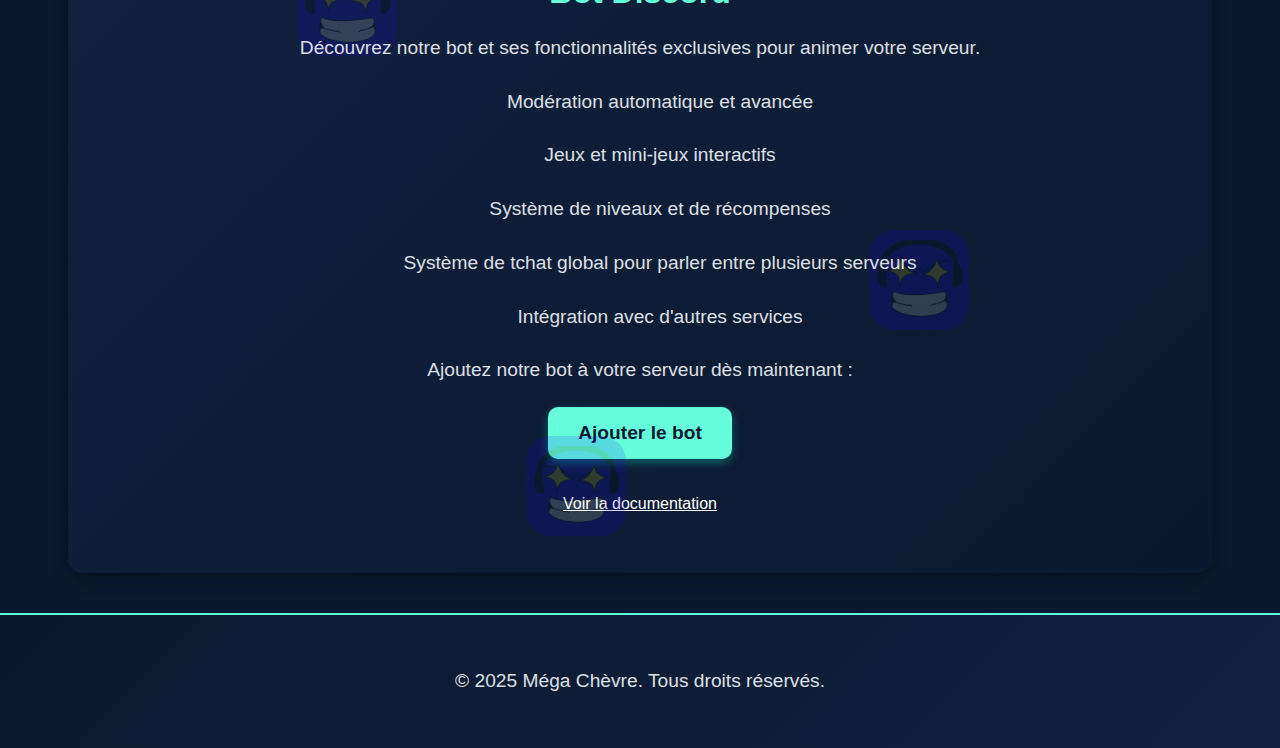
==== commit 57f25368: "Update index.html" ====
--- a/index.html
+++ b/index.html
@@ -2,7 +2,6 @@
 <html lang="fr">
 <head>
     <meta charset="UTF-8">
-    <meta name="viewport" content="width=device-width, initial-scale=1.0">
     <title>Méga Chèvre | Accueil</title>
     <link rel="icon" href="Images/favicon.png" type="image/x-icon">
     <link rel="stylesheet" href="style.css">
@@ -11,8 +10,16 @@
     <header>
         <nav>
             <div class="nav-container">
-                <a href="#Communaute" class="navigation-item">Communauté</a>
-                <a href="#BotDiscord" class="navigation-item">Bot Discord</a>
+                <div class="nav-logo">
+                    <a href="#">
+                        <img src="Images/megachevre_logo.png" alt="Accueil">
+                    </a>
+                </div>
+
+                <ul class="navigation-item">
+                    <li><a href="#Communaute">Communauté</a></li>
+                    <li><a href="#BotDiscord">Bot Discord</a></li>
+                </ul>
             </div>
         </nav>
         <div class="banner">
